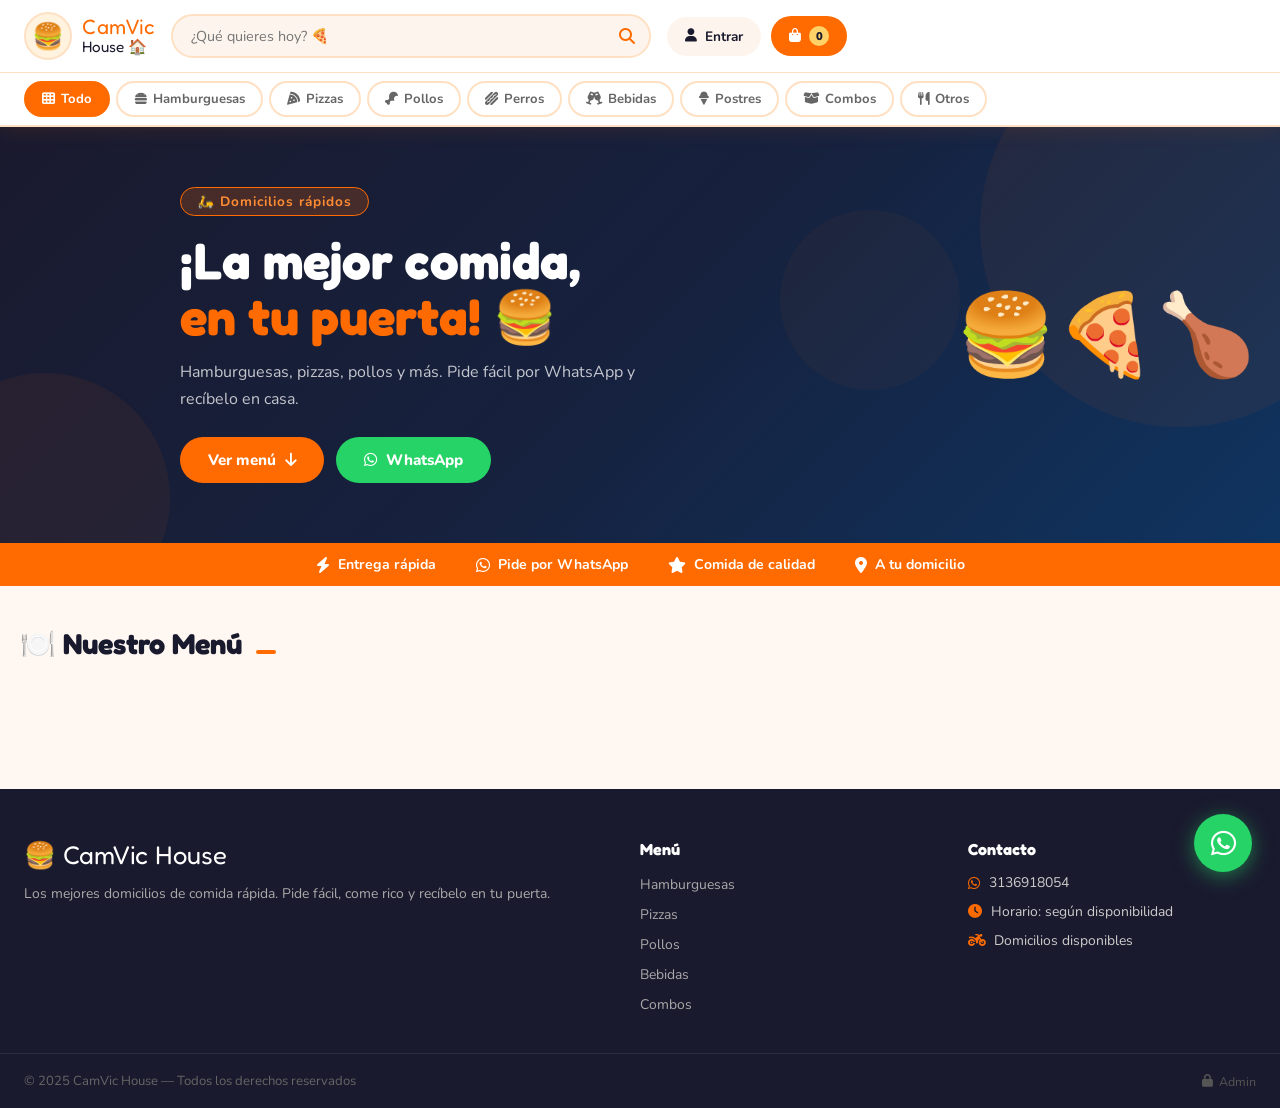
==== index.html @ 865041c0 "Version 1.0" ====
<!DOCTYPE html>
<html lang="es">
<head>
  <meta charset="UTF-8" />
  <meta name="viewport" content="width=device-width, initial-scale=1.0" />
  <title>CamVic House — Domicilios</title>
  <link rel="stylesheet" href="styles.css" />
  <link href="https://fonts.googleapis.com/css2?family=Fredoka+One&family=Nunito:wght@400;600;700;800;900&display=swap" rel="stylesheet" />
  <link rel="stylesheet" href="https://cdnjs.cloudflare.com/ajax/libs/font-awesome/6.5.0/css/all.min.css" />
</head>
<body>

<div id="toast-container"></div>

<!-- HEADER -->
<header id="main-header">
  <div class="header-top">
    <div class="logo-area" onclick="goHome()">
      <div id="logo-display">
        <div class="logo-default">🍔</div>
      </div>
      <div class="store-name">
        <span class="store-title">CamVic</span>
        <span class="store-subtitle">House 🏠</span>
      </div>
    </div>
    <div class="header-search">
      <input type="text" id="search-input" placeholder="¿Qué quieres hoy? 🍕" oninput="filterProducts()" />
      <i class="fas fa-search"></i>
    </div>
    <div class="header-actions">
      <button class="btn-user" onclick="openUserModal()">
        <i class="fas fa-user"></i>
        <span id="user-label">Entrar</span>
      </button>
      <button class="btn-cart" onclick="openCart()">
        <i class="fas fa-shopping-bag"></i>
        <span class="cart-badge" id="cart-count">0</span>
      </button>
    </div>
  </div>
  <nav class="category-nav">
    <button class="cat-btn active" data-cat="all" onclick="setCategory('all',this)"><i class="fas fa-th"></i> Todo</button>
    <button class="cat-btn" data-cat="hamburguesas" onclick="setCategory('hamburguesas',this)"><i class="fas fa-hamburger"></i> Hamburguesas</button>
    <button class="cat-btn" data-cat="pizzas" onclick="setCategory('pizzas',this)"><i class="fas fa-pizza-slice"></i> Pizzas</button>
    <button class="cat-btn" data-cat="pollos" onclick="setCategory('pollos',this)"><i class="fas fa-drumstick-bite"></i> Pollos</button>
    <button class="cat-btn" data-cat="perros" onclick="setCategory('perros',this)"><i class="fas fa-hotdog"></i> Perros</button>
    <button class="cat-btn" data-cat="bebidas" onclick="setCategory('bebidas',this)"><i class="fas fa-glass-cheers"></i> Bebidas</button>
    <button class="cat-btn" data-cat="postres" onclick="setCategory('postres',this)"><i class="fas fa-ice-cream"></i> Postres</button>
    <button class="cat-btn" data-cat="combos" onclick="setCategory('combos',this)"><i class="fas fa-box-open"></i> Combos</button>
    <button class="cat-btn" data-cat="otros" onclick="setCategory('otros',this)"><i class="fas fa-utensils"></i> Otros</button>
  </nav>
</header>

<!-- HERO -->
<section class="hero" id="hero-section">
  <div class="hero-shapes">
    <div class="shape s1"></div>
    <div class="shape s2"></div>
    <div class="shape s3"></div>
  </div>
  <div class="hero-content">
    <p class="hero-tag">🛵 Domicilios rápidos</p>
    <h1>¡La mejor comida,<br/><span>en tu puerta! 🍔</span></h1>
    <p class="hero-sub">Hamburguesas, pizzas, pollos y más. Pide fácil por WhatsApp y recíbelo en casa.</p>
    <div class="hero-btns">
      <button class="hero-btn" onclick="scrollToCatalog()">Ver menú <i class="fas fa-arrow-down"></i></button>
      <a class="hero-btn-wa" href="https://wa.me/573136918054?text=Hola!%20Quiero%20hacer%20un%20pedido." target="_blank">
        <i class="fab fa-whatsapp"></i> WhatsApp
      </a>
    </div>
  </div>
  <div class="hero-img-area">🍔🍕🍗</div>
</section>

<!-- BANNER INFO -->
<div class="info-banner">
  <div class="info-item"><i class="fas fa-bolt"></i><span>Entrega rápida</span></div>
  <div class="info-item"><i class="fab fa-whatsapp"></i><span>Pide por WhatsApp</span></div>
  <div class="info-item"><i class="fas fa-star"></i><span>Comida de calidad</span></div>
  <div class="info-item"><i class="fas fa-map-marker-alt"></i><span>A tu domicilio</span></div>
</div>

<!-- CATALOG -->
<main class="catalog-section" id="catalog">
  <div class="section-header">
    <h2 id="catalog-title">🍽️ Nuestro Menú</h2>
    <span id="product-count" class="prod-count"></span>
  </div>
  <div class="products-grid" id="products-grid"></div>
  <div class="empty-state" id="empty-state" style="display:none;">
    <i class="fas fa-search"></i>
    <p>No se encontraron productos</p>
  </div>
</main>

<!-- FOOTER -->
<footer>
  <div class="footer-inner">
    <div class="footer-brand">
      <div class="footer-logo">🍔 CamVic House</div>
      <p>Los mejores domicilios de comida rápida. Pide fácil, come rico y recíbelo en tu puerta.</p>
      <div class="social-links" id="social-links"></div>
    </div>
    <div class="footer-links">
      <h4>Menú</h4>
      <ul>
        <li><a href="#" onclick="setCategory('hamburguesas');return false;">Hamburguesas</a></li>
        <li><a href="#" onclick="setCategory('pizzas');return false;">Pizzas</a></li>
        <li><a href="#" onclick="setCategory('pollos');return false;">Pollos</a></li>
        <li><a href="#" onclick="setCategory('bebidas');return false;">Bebidas</a></li>
        <li><a href="#" onclick="setCategory('combos');return false;">Combos</a></li>
      </ul>
    </div>
    <div class="footer-contact">
      <h4>Contacto</h4>
      <p><i class="fab fa-whatsapp"></i> 3136918054</p>
      <p><i class="fas fa-clock"></i> Horario: según disponibilidad</p>
      <p><i class="fas fa-motorcycle"></i> Domicilios disponibles</p>
    </div>
  </div>
  <div class="footer-bottom">
    <p>© 2025 CamVic House — Todos los derechos reservados</p>
    <a href="admin.html" class="admin-link"><i class="fas fa-lock"></i> Admin</a>
  </div>
</footer>

<!-- PRODUCT DETAIL MODAL -->
<div class="modal-overlay" id="product-modal" onclick="closeProductModal(event)">
  <div class="modal-box product-detail-box">
    <button class="modal-close" onclick="closeProductModal()"><i class="fas fa-times"></i></button>
    <div class="product-detail-grid">
      <div class="product-detail-img">
        <img id="modal-img" src="" alt="" />
        <span class="modal-category-badge" id="modal-category"></span>
      </div>
      <div class="product-detail-info">
        <h2 id="modal-name"></h2>
        <p class="modal-price" id="modal-price"></p>
        <p class="modal-desc" id="modal-desc"></p>
        <div class="stock-info" id="modal-stock"></div>
        <div class="form-row" style="margin-top:8px;">
          <label style="font-size:.82rem;font-weight:700;color:var(--text-light);">¿Alguna nota? (sin cebolla, extra salsa, etc.)</label>
          <textarea id="modal-notes" rows="2" placeholder="Ej: sin cebolla, extra salsa picante..." style="padding:8px 12px;border:2px solid var(--border);border-radius:8px;font-family:var(--font);font-size:.85rem;width:100%;resize:none;outline:none;"></textarea>
        </div>
        <div class="qty-row">
          <label>Cantidad:</label>
          <div class="qty-control">
            <button onclick="changeQty(-1)">−</button>
            <span id="modal-qty">1</span>
            <button onclick="changeQty(1)">+</button>
          </div>
        </div>
        <button class="btn-add-cart" onclick="addToCartFromModal()"><i class="fas fa-plus-circle"></i> Agregar al pedido</button>
        <button class="btn-wa-direct" onclick="buyDirectWhatsApp()"><i class="fab fa-whatsapp"></i> Pedir solo este</button>
      </div>
    </div>
  </div>
</div>

<!-- CART MODAL -->
<div class="modal-overlay" id="cart-modal" onclick="closeCart(event)">
  <div class="modal-box cart-box">
    <div class="cart-header">
      <h2><i class="fas fa-shopping-bag"></i> Mi Pedido</h2>
      <button class="modal-close" onclick="closeCart()"><i class="fas fa-times"></i></button>
    </div>
    <div id="cart-items-list"></div>
    <div class="cart-footer" id="cart-footer">
      <div class="cart-total"><span>Subtotal:</span><strong id="cart-total-amount">$0</strong></div>
      <div class="domicilio-note">
        <i class="fas fa-motorcycle"></i>
        <span>El costo del domicilio será informado por WhatsApp según tu ubicación.</span>
      </div>
      <button class="btn-checkout" onclick="openCheckout()"><i class="fas fa-motorcycle"></i> Pedir a domicilio</button>
      <button class="btn-clear-cart" onclick="clearCart()"><i class="fas fa-trash"></i> Vaciar pedido</button>
    </div>
  </div>
</div>

<!-- CHECKOUT MODAL -->
<div class="modal-overlay" id="checkout-modal" onclick="closeCheckout(event)">
  <div class="modal-box checkout-box">
    <div class="cart-header">
      <h2><i class="fas fa-motorcycle"></i> Datos del domicilio</h2>
      <button class="modal-close" onclick="closeCheckout()"><i class="fas fa-times"></i></button>
    </div>
    <form id="checkout-form" onsubmit="submitOrder(event)">
      <div class="form-row">
        <label>Nombre completo *</label>
        <input type="text" id="f-name" placeholder="¿A nombre de quién?" required />
      </div>
      <div class="form-row">
        <label>Dirección de entrega *</label>
        <input type="text" id="f-address" placeholder="Calle, carrera, barrio..." required />
      </div>
      <div class="form-grid">
        <div class="form-row">
          <label>Barrio / Ciudad *</label>
          <input type="text" id="f-city" placeholder="Barrio o ciudad" required />
        </div>
        <div class="form-row">
          <label>Teléfono de contacto *</label>
          <input type="tel" id="f-phone" placeholder="Número de contacto" required />
        </div>
      </div>
      <div class="form-row">
        <label>Punto de referencia</label>
        <input type="text" id="f-reference" placeholder="Cerca de, frente a, al lado de..." />
      </div>
      <div class="form-row">
        <label>Correo electrónico (opcional)</label>
        <input type="email" id="f-email" placeholder="correo@email.com" />
      </div>
      <div class="form-row">
        <label>Instrucciones adicionales</label>
        <textarea id="f-notes" rows="3" placeholder="Indicaciones especiales para el domiciliario, forma de pago, etc."></textarea>
      </div>
      <div class="pago-section">
        <label class="pago-label"><i class="fas fa-money-bill-wave"></i> Forma de pago</label>
        <div class="pago-options">
          <label class="pago-opt"><input type="radio" name="pago" value="Efectivo" checked /> 💵 Efectivo</label>
          <label class="pago-opt"><input type="radio" name="pago" value="Nequi" /> 📱 Nequi</label>
          <label class="pago-opt"><input type="radio" name="pago" value="Daviplata" /> 💳 Daviplata</label>
          <label class="pago-opt"><input type="radio" name="pago" value="Transferencia" /> 🏦 Transferencia</label>
        </div>
      </div>
      <div class="checkout-summary" id="checkout-summary"></div>
      <button type="submit" class="btn-wa-order"><i class="fab fa-whatsapp"></i> Confirmar pedido por WhatsApp</button>
    </form>
  </div>
</div>

<!-- USER MODAL -->
<div class="modal-overlay" id="user-modal" onclick="closeUserModal(event)">
  <div class="modal-box user-box">
    <button class="modal-close" onclick="closeUserModal()"><i class="fas fa-times"></i></button>
    <div class="user-tabs">
      <button class="utab active" id="tab-login" onclick="switchUserTab('login')">Iniciar sesión</button>
      <button class="utab" id="tab-register" onclick="switchUserTab('register')">Registrarse</button>
    </div>
    <div id="login-form-section">
      <h3>¡Bienvenido! 👋</h3>
      <div class="form-row"><label>Usuario o Correo</label><input type="text" id="login-user" placeholder="usuario o correo" /></div>
      <div class="form-row"><label>Contraseña</label><input type="password" id="login-pass" placeholder="contraseña" /></div>
      <button class="btn-primary-full" onclick="doLogin()">Entrar</button>
    </div>
    <div id="register-form-section" style="display:none;">
      <h3>Crear cuenta 🍔</h3>
      <div class="form-row"><label>Nombre completo</label><input type="text" id="reg-name" placeholder="Tu nombre" /></div>
      <div class="form-row"><label>Usuario</label><input type="text" id="reg-user" placeholder="nombre de usuario" /></div>
      <div class="form-row"><label>Correo</label><input type="email" id="reg-email" placeholder="correo@email.com" /></div>
      <div class="form-row"><label>Contraseña</label><input type="password" id="reg-pass" placeholder="mínimo 6 caracteres" /></div>
      <button class="btn-primary-full" onclick="doRegister()">Crear cuenta</button>
    </div>
    <div id="logged-section" style="display:none;">
      <div class="logged-avatar"><i class="fas fa-user-circle"></i></div>
      <h3 id="logged-name">Hola!</h3>
      <p id="logged-email-display" style="color:var(--gray);font-size:.85rem;text-align:center;"></p>
      <button class="btn-primary-full" onclick="doLogout()">Cerrar sesión</button>
    </div>
  </div>
</div>

<!-- WhatsApp FAB -->
<a class="whatsapp-fab" href="https://wa.me/573136918054?text=Hola!%20Quiero%20hacer%20un%20pedido." target="_blank">
  <span class="wa-tooltip">🛵 ¡Haz tu pedido!</span>
  <i class="fab fa-whatsapp"></i>
</a>

<script type="module" src="script.js"></script>
</body>
</html>
---- styles.css ----
/* ============================================
   CAMVIC HOUSE — DOMICILIOS
   Tema: Moderno, vibrante, apetitoso
   ============================================ */
:root {
  --primary: #ff6b00;
  --primary-dark: #e05a00;
  --primary-light: #ff8c33;
  --secondary: #1a1a2e;
  --accent: #ffd166;
  --accent2: #fff3e0;
  --green: #06d6a0;
  --bg: #fff8f2;
  --white: #ffffff;
  --gray: #888;
  --gray-light: #fdf5ed;
  --text: #1a1a2e;
  --text-light: #666;
  --border: #ffe0c2;
  --success: #22c55e;
  --danger: #ef4444;
  --wa-green: #25d366;
  --shadow: 0 4px 20px rgba(255,107,0,.1);
  --shadow-lg: 0 10px 40px rgba(255,107,0,.18);
  --radius: 16px;
  --radius-sm: 10px;
  --font: 'Nunito', sans-serif;
  --font-display: 'Fredoka One', cursive;
}
*{margin:0;padding:0;box-sizing:border-box}
html{scroll-behavior:smooth}
body{font-family:var(--font);background:var(--bg);color:var(--text);min-height:100vh}
a{text-decoration:none;color:inherit}
img{max-width:100%;display:block}

/* TOAST */
#toast-container{position:fixed;top:20px;right:20px;z-index:9999;display:flex;flex-direction:column;gap:10px}
.toast{background:var(--secondary);color:#fff;padding:14px 20px;border-radius:var(--radius-sm);font-size:.9rem;font-weight:700;display:flex;align-items:center;gap:10px;min-width:260px;box-shadow:var(--shadow-lg);animation:toastIn .3s ease forwards;border-left:4px solid var(--primary)}
.toast.success{border-color:var(--success)}.toast.error{border-color:var(--danger)}.toast.info{border-color:var(--accent)}
@keyframes toastIn{from{transform:translateX(120%);opacity:0}to{transform:translateX(0);opacity:1}}
@keyframes toastOut{from{transform:translateX(0);opacity:1}to{transform:translateX(120%);opacity:0}}

/* HEADER */
#main-header{position:sticky;top:0;z-index:100;background:var(--white);box-shadow:0 2px 20px rgba(255,107,0,.12);border-bottom:2px solid var(--border)}
.header-top{display:flex;align-items:center;gap:16px;padding:12px 24px;max-width:1300px;margin:0 auto}
.logo-area{display:flex;align-items:center;gap:10px;cursor:pointer;flex-shrink:0}
#logo-display img{height:48px;width:48px;object-fit:contain;border-radius:50%}
.logo-default{width:48px;height:48px;background:var(--accent2);border-radius:50%;display:flex;align-items:center;justify-content:center;font-size:1.6rem;border:2px solid var(--border)}
.store-name{display:flex;flex-direction:column;line-height:1.1}
.store-title{font-family:var(--font-display);font-size:1.3rem;color:var(--primary);letter-spacing:.5px}
.store-subtitle{font-family:var(--font-display);font-size:.95rem;color:var(--secondary)}
.header-search{flex:1;position:relative;max-width:480px}
.header-search input{width:100%;padding:10px 44px 10px 18px;border:2px solid var(--border);border-radius:50px;font-family:var(--font);font-size:.9rem;outline:none;transition:border-color .2s;background:var(--gray-light)}
.header-search input:focus{border-color:var(--primary);background:var(--white)}
.header-search i{position:absolute;right:16px;top:50%;transform:translateY(-50%);color:var(--primary);pointer-events:none}
.header-actions{display:flex;align-items:center;gap:10px;flex-shrink:0}
.btn-user,.btn-cart{display:flex;align-items:center;gap:8px;padding:10px 18px;border:none;border-radius:50px;cursor:pointer;font-family:var(--font);font-weight:700;font-size:.85rem;transition:all .2s}
.btn-user{background:var(--gray-light);color:var(--text)}.btn-user:hover{background:var(--border)}
.btn-cart{background:var(--primary);color:var(--white);position:relative}.btn-cart:hover{background:var(--primary-dark);transform:scale(1.05)}
.cart-badge{background:var(--accent);color:var(--secondary);border-radius:50%;width:20px;height:20px;display:inline-flex;align-items:center;justify-content:center;font-size:.7rem;font-weight:900}

/* CATEGORY NAV */
.category-nav{display:flex;gap:6px;padding:8px 24px;overflow-x:auto;border-top:1px solid var(--border);scrollbar-width:none}
.category-nav::-webkit-scrollbar{display:none}
.cat-btn{display:flex;align-items:center;gap:6px;padding:7px 16px;border:2px solid var(--border);border-radius:50px;background:transparent;color:var(--text-light);cursor:pointer;font-family:var(--font);font-size:.82rem;font-weight:700;white-space:nowrap;transition:all .2s;flex-shrink:0}
.cat-btn:hover{border-color:var(--primary);color:var(--primary)}
.cat-btn.active{background:var(--primary);border-color:var(--primary);color:var(--white)}

/* HERO */
.hero{background:linear-gradient(135deg,#1a1a2e 0%,#16213e 50%,#0f3460 100%);color:var(--white);padding:60px 24px;position:relative;overflow:hidden;min-height:320px;display:flex;align-items:center;gap:40px;max-width:100%}
.hero-content{max-width:580px;margin:0 auto;position:relative;z-index:2;flex:1}
.hero-tag{display:inline-block;background:rgba(255,107,0,.2);border:1px solid var(--primary);color:var(--primary-light);padding:4px 16px;border-radius:50px;font-size:.85rem;font-weight:700;margin-bottom:16px;letter-spacing:1px}
.hero h1{font-family:var(--font-display);font-size:clamp(2rem,4vw,3.2rem);line-height:1.1;margin-bottom:14px}
.hero h1 span{color:var(--primary)}
.hero-sub{font-size:1rem;color:rgba(255,255,255,.75);margin-bottom:24px;max-width:480px;line-height:1.7}
.hero-btns{display:flex;gap:12px;flex-wrap:wrap}
.hero-btn{background:var(--primary);color:var(--white);border:none;padding:13px 28px;border-radius:50px;font-family:var(--font);font-size:.95rem;font-weight:800;cursor:pointer;transition:all .2s;display:inline-flex;align-items:center;gap:9px}
.hero-btn:hover{background:var(--primary-light);transform:translateY(-2px);box-shadow:0 8px 25px rgba(255,107,0,.4)}
.hero-btn-wa{background:var(--wa-green);color:var(--white);padding:13px 28px;border-radius:50px;font-family:var(--font);font-size:.95rem;font-weight:800;display:inline-flex;align-items:center;gap:9px;transition:all .2s}
.hero-btn-wa:hover{background:#1da851;transform:translateY(-2px)}
.hero-img-area{font-size:5rem;position:relative;z-index:2;animation:bounce 2s infinite;flex-shrink:0}
@keyframes bounce{0%,100%{transform:translateY(0)}50%{transform:translateY(-12px)}}
.hero-shapes{position:absolute;inset:0;z-index:1;pointer-events:none}
.shape{position:absolute;border-radius:50%;opacity:.06;background:var(--primary)}
.s1{width:400px;height:400px;right:-100px;top:-100px}
.s2{width:250px;height:250px;left:-80px;bottom:-80px}
.s3{width:180px;height:180px;right:25%;top:20%;opacity:.04}

/* INFO BANNER */
.info-banner{background:var(--primary);color:var(--white);padding:12px 24px;display:flex;justify-content:center;gap:40px;flex-wrap:wrap}
.info-item{display:flex;align-items:center;gap:8px;font-size:.88rem;font-weight:700}
.info-item i{font-size:1rem}

/* CATALOG */
.catalog-section{max-width:1300px;margin:0 auto;padding:40px 20px}
.section-header{display:flex;align-items:baseline;gap:14px;margin-bottom:28px}
.section-header h2{font-family:var(--font-display);font-size:1.8rem;color:var(--secondary)}
.prod-count{background:var(--primary);color:var(--white);font-size:.75rem;font-weight:800;padding:2px 10px;border-radius:50px}
.products-grid{display:grid;grid-template-columns:repeat(auto-fill,minmax(230px,1fr));gap:22px}

/* PRODUCT CARD */
.product-card{background:var(--white);border-radius:var(--radius);overflow:hidden;box-shadow:var(--shadow);transition:transform .25s,box-shadow .25s;cursor:pointer;position:relative;border:1px solid var(--border)}
.product-card:hover{transform:translateY(-6px);box-shadow:var(--shadow-lg)}
.product-card:hover .product-img img{transform:scale(1.06)}
.product-img{position:relative;aspect-ratio:1;overflow:hidden;background:var(--gray-light)}
.product-img img{width:100%;height:100%;object-fit:cover;transition:transform .4s}
.product-img .no-img{width:100%;height:100%;display:flex;align-items:center;justify-content:center;font-size:3.5rem;background:linear-gradient(135deg,#fff3e0,#ffe0b2)}
.badge-featured{position:absolute;top:10px;left:10px;background:var(--accent);color:var(--secondary);font-size:.7rem;font-weight:900;padding:3px 10px;border-radius:50px}
.badge-stock-low{position:absolute;top:10px;right:10px;background:var(--danger);color:#fff;font-size:.65rem;font-weight:800;padding:3px 8px;border-radius:50px}
.badge-no-stock{position:absolute;inset:0;background:rgba(0,0,0,.5);display:flex;align-items:center;justify-content:center;color:#fff;font-weight:800;font-size:1.1rem;letter-spacing:2px}
.badge-disponible{position:absolute;top:10px;right:10px;background:var(--success);color:#fff;font-size:.65rem;font-weight:800;padding:3px 8px;border-radius:50px}
.product-info{padding:14px}
.product-category-tag{font-size:.7rem;font-weight:700;color:var(--primary);text-transform:uppercase;letter-spacing:1px;margin-bottom:4px}
.product-name{font-family:var(--font-display);font-size:1rem;font-weight:400;color:var(--text);margin-bottom:6px;line-height:1.3;display:-webkit-box;-webkit-line-clamp:2;-webkit-box-orient:vertical;overflow:hidden}
.product-desc-short{font-size:.78rem;color:var(--text-light);margin-bottom:8px;display:-webkit-box;-webkit-line-clamp:2;-webkit-box-orient:vertical;overflow:hidden;line-height:1.5}
.product-price-row{display:flex;align-items:center;gap:8px;margin-bottom:12px}
.product-price{font-size:1.2rem;font-weight:900;color:var(--primary)}
.product-old-price{font-size:.82rem;color:var(--gray);text-decoration:line-through}
.btn-add{width:100%;padding:10px;background:var(--primary);color:var(--white);border:none;border-radius:var(--radius-sm);font-family:var(--font);font-size:.88rem;font-weight:800;cursor:pointer;transition:background .2s;display:flex;align-items:center;justify-content:center;gap:7px}
.btn-add:hover{background:var(--primary-dark)}
.btn-add:disabled{background:var(--gray);cursor:not-allowed}
.empty-state{text-align:center;padding:80px 20px;color:var(--gray)}
.empty-state i{font-size:3.5rem;margin-bottom:16px;display:block;color:var(--border)}
.empty-state p{font-size:1.1rem;font-weight:700}

/* MODALS */
.modal-overlay{position:fixed;inset:0;background:rgba(26,26,46,.6);z-index:200;display:flex;align-items:center;justify-content:center;padding:20px;backdrop-filter:blur(4px);opacity:0;pointer-events:none;transition:opacity .25s}
.modal-overlay.open{opacity:1;pointer-events:all}
.modal-box{background:var(--white);border-radius:20px;width:100%;max-height:92vh;overflow-y:auto;box-shadow:0 20px 60px rgba(255,107,0,.2);position:relative;animation:modalIn .3s ease}
@keyframes modalIn{from{transform:scale(.95) translateY(20px);opacity:0}to{transform:scale(1) translateY(0);opacity:1}}
.modal-close{position:absolute;top:16px;right:16px;background:var(--gray-light);border:none;border-radius:50%;width:36px;height:36px;cursor:pointer;display:flex;align-items:center;justify-content:center;font-size:1rem;transition:background .2s;z-index:10}
.modal-close:hover{background:var(--border)}

/* PRODUCT DETAIL */
.product-detail-box{max-width:820px}
.product-detail-grid{display:grid;grid-template-columns:1fr 1fr}
.product-detail-img{position:relative;aspect-ratio:1;background:var(--gray-light);border-radius:20px 0 0 20px;overflow:hidden}
.product-detail-img img{width:100%;height:100%;object-fit:cover}
.modal-category-badge{position:absolute;top:14px;left:14px;background:var(--primary);color:#fff;font-size:.72rem;font-weight:700;padding:4px 12px;border-radius:50px;text-transform:uppercase}
.product-detail-info{padding:28px;display:flex;flex-direction:column;gap:10px}
.product-detail-info h2{font-family:var(--font-display);font-size:1.5rem;color:var(--secondary)}
.modal-price{font-size:1.8rem;font-weight:900;color:var(--primary)}
.modal-desc{color:var(--text-light);font-size:.9rem;line-height:1.7}
.stock-info{font-size:.82rem;font-weight:700}
.qty-row{display:flex;align-items:center;gap:14px}
.qty-row label{font-weight:700;font-size:.9rem}
.qty-control{display:flex;align-items:center;border:2px solid var(--border);border-radius:var(--radius-sm);overflow:hidden}
.qty-control button{width:36px;height:36px;border:none;background:var(--gray-light);cursor:pointer;font-size:1.2rem;font-weight:700;transition:background .2s}
.qty-control button:hover{background:var(--border)}
.qty-control span{padding:0 18px;font-weight:800;font-size:1rem;min-width:50px;text-align:center}
.btn-add-cart,.btn-wa-direct{width:100%;padding:12px;border:none;border-radius:var(--radius-sm);font-family:var(--font);font-size:.95rem;font-weight:800;cursor:pointer;display:flex;align-items:center;justify-content:center;gap:9px;transition:all .2s}
.btn-add-cart{background:var(--secondary);color:var(--white)}.btn-add-cart:hover{background:#0f0f20}
.btn-wa-direct{background:var(--wa-green);color:var(--white)}.btn-wa-direct:hover{background:#1da851}

/* CART */
.cart-box{max-width:520px}
.cart-header{display:flex;align-items:center;justify-content:space-between;padding:22px 24px 16px;border-bottom:1px solid var(--border)}
.cart-header h2{font-family:var(--font-display);font-size:1.3rem;display:flex;align-items:center;gap:10px;color:var(--secondary)}
#cart-items-list{padding:16px 24px;max-height:45vh;overflow-y:auto;display:flex;flex-direction:column;gap:14px}
.cart-item{display:flex;gap:12px;align-items:center;padding:12px;border:1px solid var(--border);border-radius:var(--radius-sm);background:var(--gray-light)}
.cart-item-img{width:60px;height:60px;object-fit:cover;border-radius:8px;flex-shrink:0;background:var(--border)}
.cart-item-details{flex:1;min-width:0}
.cart-item-name{font-size:.88rem;font-weight:700;margin-bottom:2px;white-space:nowrap;overflow:hidden;text-overflow:ellipsis}
.cart-item-note{font-size:.72rem;color:var(--primary);font-style:italic;margin-bottom:2px}
.cart-item-price{font-size:.82rem;color:var(--primary);font-weight:800}
.cart-item-controls{display:flex;align-items:center;gap:8px}
.cart-qty-btn{width:26px;height:26px;border:1px solid var(--border);background:var(--white);border-radius:4px;cursor:pointer;font-weight:700;transition:background .15s}
.cart-qty-btn:hover{background:var(--border)}
.cart-item-qty{font-weight:700;font-size:.9rem;min-width:20px;text-align:center}
.cart-remove{background:none;border:none;color:var(--danger);cursor:pointer;font-size:1rem;padding:4px}
.cart-footer{padding:16px 24px;border-top:1px solid var(--border);display:flex;flex-direction:column;gap:10px}
.cart-total{display:flex;justify-content:space-between;font-size:1.1rem;font-weight:700}
.cart-total strong{color:var(--primary);font-size:1.3rem}
.domicilio-note{background:var(--accent2);border:1px solid var(--border);border-radius:var(--radius-sm);padding:10px 14px;font-size:.8rem;color:var(--text-light);display:flex;align-items:center;gap:9px;line-height:1.5}
.domicilio-note i{color:var(--primary);flex-shrink:0}
.btn-checkout{background:var(--primary);color:var(--white);border:none;padding:13px;border-radius:var(--radius-sm);font-family:var(--font);font-size:1rem;font-weight:800;cursor:pointer;display:flex;align-items:center;justify-content:center;gap:9px;transition:background .2s}
.btn-checkout:hover{background:var(--primary-dark)}
.btn-clear-cart{background:none;border:1px solid var(--danger);color:var(--danger);padding:9px;border-radius:var(--radius-sm);font-family:var(--font);font-size:.85rem;font-weight:700;cursor:pointer;display:flex;align-items:center;justify-content:center;gap:7px;transition:all .2s}
.btn-clear-cart:hover{background:var(--danger);color:#fff}
.cart-empty{text-align:center;padding:40px 20px;color:var(--gray)}
.cart-empty i{font-size:2.5rem;margin-bottom:12px;display:block;color:var(--border)}

/* CHECKOUT */
.checkout-box{max-width:580px}
.checkout-box form{padding:20px 24px}
.form-row{display:flex;flex-direction:column;gap:5px;margin-bottom:14px}
.form-row label{font-size:.82rem;font-weight:700;color:var(--text-light)}
.form-row input,.form-row select,.form-row textarea{padding:10px 14px;border:2px solid var(--border);border-radius:var(--radius-sm);font-family:var(--font);font-size:.9rem;outline:none;transition:border-color .2s;width:100%;background:var(--white);color:var(--text)}
.form-row input:focus,.form-row select:focus,.form-row textarea:focus{border-color:var(--primary)}
.form-grid{display:grid;grid-template-columns:1fr 1fr;gap:12px}
.pago-section{margin-bottom:14px}
.pago-label{font-size:.82rem;font-weight:700;color:var(--text-light);display:block;margin-bottom:8px}
.pago-options{display:flex;gap:10px;flex-wrap:wrap}
.pago-opt{display:flex;align-items:center;gap:6px;font-size:.85rem;font-weight:700;cursor:pointer;background:var(--gray-light);padding:8px 14px;border-radius:50px;border:2px solid var(--border);transition:all .2s}
.pago-opt:has(input:checked){background:var(--primary);color:var(--white);border-color:var(--primary)}
.pago-opt input{display:none}
.checkout-summary{background:var(--gray-light);border-radius:var(--radius-sm);padding:14px;margin-bottom:14px;font-size:.85rem;border:1px solid var(--border)}
.checkout-summary strong{display:block;margin-bottom:6px;font-size:.9rem;font-family:var(--font-display)}
.cs-item{display:flex;justify-content:space-between;margin-bottom:3px}
.cs-total{border-top:1px solid var(--border);padding-top:8px;margin-top:8px;font-weight:800;font-size:.95rem;display:flex;justify-content:space-between;color:var(--primary)}
.btn-wa-order{width:100%;padding:14px;background:var(--wa-green);color:var(--white);border:none;border-radius:var(--radius-sm);font-family:var(--font);font-size:1rem;font-weight:800;cursor:pointer;display:flex;align-items:center;justify-content:center;gap:10px;transition:background .2s}
.btn-wa-order:hover{background:#1da851}

/* USER */
.user-box{max-width:420px;padding:30px 30px 24px}
.user-tabs{display:flex;border:2px solid var(--border);border-radius:var(--radius-sm);overflow:hidden;margin-bottom:24px}
.utab{flex:1;padding:10px;border:none;background:transparent;cursor:pointer;font-family:var(--font);font-weight:700;font-size:.88rem;transition:all .2s;color:var(--gray)}
.utab.active{background:var(--primary);color:var(--white)}
.btn-primary-full{width:100%;padding:12px;background:var(--primary);color:var(--white);border:none;border-radius:var(--radius-sm);font-family:var(--font);font-size:.95rem;font-weight:800;cursor:pointer;display:flex;align-items:center;justify-content:center;gap:8px;transition:background .2s;margin-top:6px}
.btn-primary-full:hover{background:var(--primary-dark)}
.logged-avatar{text-align:center;font-size:3.5rem;color:var(--primary);margin-bottom:10px}

/* FOOTER */
footer{background:var(--secondary);color:#ccc;margin-top:60px}
.footer-inner{max-width:1300px;margin:0 auto;padding:50px 24px 30px;display:grid;grid-template-columns:2fr 1fr 1fr;gap:40px}
.footer-logo{font-family:var(--font-display);font-size:1.6rem;color:var(--white);margin-bottom:12px}
.footer-brand p{font-size:.87rem;line-height:1.7;margin-bottom:20px;color:#aaa}
.social-links{display:flex;gap:10px;flex-wrap:wrap}
.social-links a{width:38px;height:38px;background:rgba(255,255,255,.08);border-radius:8px;display:flex;align-items:center;justify-content:center;color:#ccc;font-size:1rem;transition:all .2s}
.social-links a:hover{background:var(--primary);color:var(--white);transform:translateY(-2px)}
.footer-links h4,.footer-contact h4{color:var(--white);font-family:var(--font-display);font-size:1rem;margin-bottom:14px}
.footer-links ul{list-style:none}
.footer-links li{margin-bottom:8px}
.footer-links a{font-size:.87rem;color:#aaa;transition:color .2s}
.footer-links a:hover{color:var(--primary)}
.footer-contact p{font-size:.87rem;margin-bottom:10px;display:flex;align-items:center;gap:9px}
.footer-contact i{color:var(--primary)}
.footer-bottom{border-top:1px solid rgba(255,255,255,.08);padding:18px 24px;display:flex;justify-content:space-between;align-items:center;max-width:1300px;margin:0 auto;font-size:.82rem;color:#666}
.admin-link{color:#555;font-size:.78rem;display:flex;align-items:center;gap:6px;transition:color .2s}
.admin-link:hover{color:var(--primary)}

/* WHATSAPP FAB */
.whatsapp-fab{position:fixed;bottom:28px;right:28px;width:58px;height:58px;background:var(--wa-green);color:var(--white);border-radius:50%;display:flex;align-items:center;justify-content:center;font-size:1.8rem;box-shadow:0 4px 20px rgba(37,211,102,.5);z-index:99;transition:transform .2s,box-shadow .2s;animation:pulseWa 2.5s infinite;overflow:visible}
.whatsapp-fab:hover{transform:scale(1.1);box-shadow:0 8px 30px rgba(37,211,102,.7)}
@keyframes pulseWa{0%,100%{box-shadow:0 4px 20px rgba(37,211,102,.5)}50%{box-shadow:0 4px 35px rgba(37,211,102,.8)}}
.wa-tooltip{position:absolute;right:68px;top:50%;transform:translateY(-50%) translateX(8px);background:#fff;color:var(--secondary);font-family:var(--font);font-size:.82rem;font-weight:700;padding:7px 16px;border-radius:50px;white-space:nowrap;box-shadow:0 4px 15px rgba(0,0,0,.15);opacity:0;pointer-events:none;transition:opacity .3s,transform .3s}
.wa-tooltip::after{content:'';position:absolute;right:-6px;top:50%;transform:translateY(-50%);border:6px solid transparent;border-left-color:#fff;border-right:none}
.whatsapp-fab:hover .wa-tooltip{opacity:1;transform:translateY(-50%) translateX(0)}

/* ADMIN */
.admin-body{background:#f4f5f7}
.admin-login-screen{min-height:100vh;display:flex;align-items:center;justify-content:center;background:linear-gradient(135deg,var(--secondary) 0%,#16213e 100%);padding:20px}
.admin-login-card{background:var(--white);border-radius:20px;padding:40px;width:100%;max-width:400px;box-shadow:var(--shadow-lg);text-align:center}
.admin-login-logo{font-size:3.5rem;margin-bottom:10px}
.admin-login-card h2{font-family:var(--font-display);font-size:1.6rem;margin-bottom:6px;color:var(--secondary)}
.admin-login-card>p{color:var(--gray);font-size:.88rem;margin-bottom:24px}
.back-store{display:block;margin-top:18px;color:var(--gray);font-size:.85rem;font-weight:700;transition:color .2s}
.back-store:hover{color:var(--primary)}
#admin-panel{display:grid;grid-template-columns:240px 1fr;min-height:100vh}
.admin-sidebar{background:var(--secondary);color:var(--white);padding:0;display:flex;flex-direction:column;position:fixed;height:100vh;width:240px;z-index:50}
.sidebar-logo{padding:24px 20px;border-bottom:1px solid rgba(255,255,255,.08);cursor:pointer;display:flex;align-items:center;gap:10px;font-family:var(--font-display);font-size:1.3rem;color:var(--primary)}
.sidebar-logo small{font-size:.7rem;color:#666;letter-spacing:2px;text-transform:uppercase}
.sidebar-nav{flex:1;padding:16px 12px;display:flex;flex-direction:column;gap:4px}
.snav-btn{display:flex;align-items:center;gap:12px;padding:11px 16px;background:transparent;border:none;color:#aaa;cursor:pointer;font-family:var(--font);font-size:.88rem;font-weight:700;border-radius:var(--radius-sm);transition:all .2s;text-align:left}
.snav-btn:hover{background:rgba(255,255,255,.06);color:var(--white)}
.snav-btn.active{background:var(--primary);color:var(--white)}
.snav-btn i{width:18px;text-align:center}
.sidebar-logout{margin:12px;padding:11px 16px;background:rgba(255,255,255,.04);border:1px solid rgba(255,255,255,.08);border-radius:var(--radius-sm);color:#888;cursor:pointer;font-family:var(--font);font-size:.85rem;font-weight:700;display:flex;align-items:center;gap:10px;transition:all .2s}
.sidebar-logout:hover{color:var(--danger);border-color:var(--danger)}
.admin-main{margin-left:240px;min-height:100vh}
.admin-topbar{background:var(--white);padding:18px 28px;display:flex;justify-content:space-between;align-items:center;border-bottom:1px solid var(--border);position:sticky;top:0;z-index:40;box-shadow:0 2px 10px rgba(255,107,0,.06)}
.admin-topbar h1{font-family:var(--font-display);font-size:1.5rem;color:var(--secondary)}
.admin-topbar span{font-size:.85rem;color:var(--gray);font-weight:700}
.admin-tab{padding:28px;display:none}
.admin-tab.active{display:block}
.stats-grid{display:grid;grid-template-columns:repeat(auto-fit,minmax(180px,1fr));gap:18px;margin-bottom:30px}
.stat-card{background:var(--white);border-radius:var(--radius);padding:20px;display:flex;align-items:center;gap:16px;box-shadow:var(--shadow);border:1px solid var(--border)}
.stat-card i{font-size:1.8rem;color:var(--primary);width:44px;height:44px;background:rgba(255,107,0,.1);border-radius:10px;display:flex;align-items:center;justify-content:center}
.stat-card div{display:flex;flex-direction:column}
.stat-card strong{font-size:1.6rem;font-weight:900;line-height:1;color:var(--secondary)}
.stat-card span{font-size:.78rem;color:var(--gray);font-weight:600}
.recent-section{background:var(--white);border-radius:var(--radius);padding:22px;box-shadow:var(--shadow);border:1px solid var(--border)}
.recent-section h3{margin-bottom:16px;font-family:var(--font-display);color:var(--secondary)}
.low-stock-item{display:flex;justify-content:space-between;align-items:center;padding:10px 0;border-bottom:1px solid var(--border);font-size:.88rem}
.low-stock-item:last-child{border:none}
.stock-badge{background:var(--danger);color:#fff;padding:2px 10px;border-radius:50px;font-size:.72rem;font-weight:700}
.tab-toolbar{display:flex;gap:14px;margin-bottom:22px;flex-wrap:wrap}
.btn-add-product{background:var(--primary);color:var(--white);border:none;padding:10px 20px;border-radius:var(--radius-sm);font-family:var(--font);font-weight:700;cursor:pointer;display:flex;align-items:center;gap:8px;font-size:.9rem;transition:background .2s}
.btn-add-product:hover{background:var(--primary-dark)}
.tab-toolbar input{flex:1;padding:10px 14px;border:2px solid var(--border);border-radius:var(--radius-sm);font-family:var(--font);outline:none;min-width:200px;font-size:.9rem}
.tab-toolbar input:focus{border-color:var(--primary)}
#admin-products-list{display:grid;grid-template-columns:repeat(auto-fill,minmax(280px,1fr));gap:16px}
.admin-product-card{background:var(--white);border-radius:var(--radius);padding:16px;box-shadow:var(--shadow);display:flex;gap:14px;align-items:center;border:1px solid var(--border)}
.admin-prod-img{width:64px;height:64px;object-fit:cover;border-radius:8px;flex-shrink:0;background:var(--gray-light)}
.admin-prod-info{flex:1;min-width:0}
.admin-prod-info h4{font-size:.88rem;font-weight:800;margin-bottom:3px;white-space:nowrap;overflow:hidden;text-overflow:ellipsis}
.admin-prod-info p{font-size:.78rem;color:var(--gray)}
.admin-prod-info .ap-price{color:var(--primary);font-weight:800;font-size:.9rem}
.admin-prod-actions{display:flex;gap:8px;margin-top:8px}
.btn-edit,.btn-delete{padding:5px 12px;border:none;border-radius:6px;font-family:var(--font);font-size:.78rem;font-weight:700;cursor:pointer;display:flex;align-items:center;gap:5px;transition:all .2s}
.btn-edit{background:var(--gray-light);color:var(--text)}.btn-edit:hover{background:var(--border)}
.btn-delete{background:rgba(239,68,68,.1);color:var(--danger)}.btn-delete:hover{background:var(--danger);color:#fff}
.product-form-box{max-width:620px}
.product-form-box form{padding:20px 24px}
.img-preview-box{margin-top:8px}
.img-preview-box img{max-height:140px;border-radius:8px;border:2px solid var(--border)}
#orders-list,#users-list{display:flex;flex-direction:column;gap:12px}
.order-card,.user-card{background:var(--white);border-radius:var(--radius);padding:18px 22px;box-shadow:var(--shadow);display:flex;justify-content:space-between;align-items:flex-start;gap:14px;flex-wrap:wrap;border:1px solid var(--border)}
.order-card h4,.user-card h4{font-family:var(--font-display);font-size:1rem;margin-bottom:4px;color:var(--secondary)}
.order-card p,.user-card p{font-size:.82rem;color:var(--gray)}
.order-total{font-weight:900;color:var(--primary);font-size:1.05rem;white-space:nowrap}
.settings-grid{display:grid;grid-template-columns:repeat(auto-fit,minmax(300px,1fr));gap:20px}
.settings-card{background:var(--white);border-radius:var(--radius);padding:24px;box-shadow:var(--shadow);border:1px solid var(--border)}
.settings-card h3{font-family:var(--font-display);font-size:1.05rem;margin-bottom:18px;display:flex;align-items:center;gap:9px;color:var(--secondary)}
.settings-card h3 i{color:var(--primary)}
.logo-preview{height:80px;background:var(--gray-light);border-radius:8px;display:flex;align-items:center;justify-content:center;margin-bottom:12px;overflow:hidden;border:1px solid var(--border)}
.logo-preview img{max-height:70px}
.btn-danger-sm{background:none;border:1px solid var(--danger);color:var(--danger);padding:7px 14px;border-radius:6px;font-family:var(--font);font-size:.82rem;font-weight:700;cursor:pointer;margin-top:8px;transition:all .2s}
.btn-danger-sm:hover{background:var(--danger);color:#fff}
.file-upload-label{display:inline-flex;align-items:center;gap:8px;padding:9px 18px;background:var(--gray-light);border-radius:var(--radius-sm);cursor:pointer;font-size:.85rem;font-weight:700;transition:background .2s;width:fit-content}
.file-upload-label:hover{background:var(--border)}

/* LOADER */
#page-loader{position:fixed;inset:0;background:rgba(255,248,242,.97);z-index:9999;display:flex;flex-direction:column;align-items:center;justify-content:center;gap:16px;font-family:var(--font-display)}
.loader-spinner{width:50px;height:50px;border:5px solid var(--border);border-top-color:var(--primary);border-radius:50%;animation:spin .8s linear infinite}
@keyframes spin{to{transform:rotate(360deg)}}

/* RESPONSIVE */
@media(max-width:900px){
  .product-detail-grid{grid-template-columns:1fr}
  .product-detail-img{border-radius:20px 20px 0 0;aspect-ratio:4/3}
  .footer-inner{grid-template-columns:1fr 1fr}
  .footer-brand{grid-column:1/-1}
  #admin-panel{grid-template-columns:1fr}
  .admin-sidebar{display:none}
  .admin-main{margin-left:0}
  .hero{flex-direction:column;gap:10px;padding:40px 20px}
  .hero-img-area{font-size:3rem}
}
@media(max-width:640px){
  .header-top{padding:12px 14px;gap:10px}
  .store-name{display:none}
  .header-search{max-width:100%}
  .btn-user span{display:none}
  .btn-user{padding:10px 13px}
  .hero{padding:36px 16px}
  .catalog-section{padding:24px 14px}
  .products-grid{grid-template-columns:repeat(auto-fill,minmax(160px,1fr));gap:14px}
  .form-grid{grid-template-columns:1fr}
  .footer-inner{grid-template-columns:1fr;gap:24px}
  .footer-bottom{flex-direction:column;gap:8px;text-align:center}
  .whatsapp-fab{bottom:18px;right:18px;width:50px;height:50px;font-size:1.5rem}
  .settings-grid{grid-template-columns:1fr}
  .stats-grid{grid-template-columns:1fr 1fr}
  #admin-products-list{grid-template-columns:1fr}
  .info-banner{gap:16px;padding:10px 16px}
  .pago-options{gap:6px}
  .pago-opt{font-size:.78rem;padding:6px 10px}
}
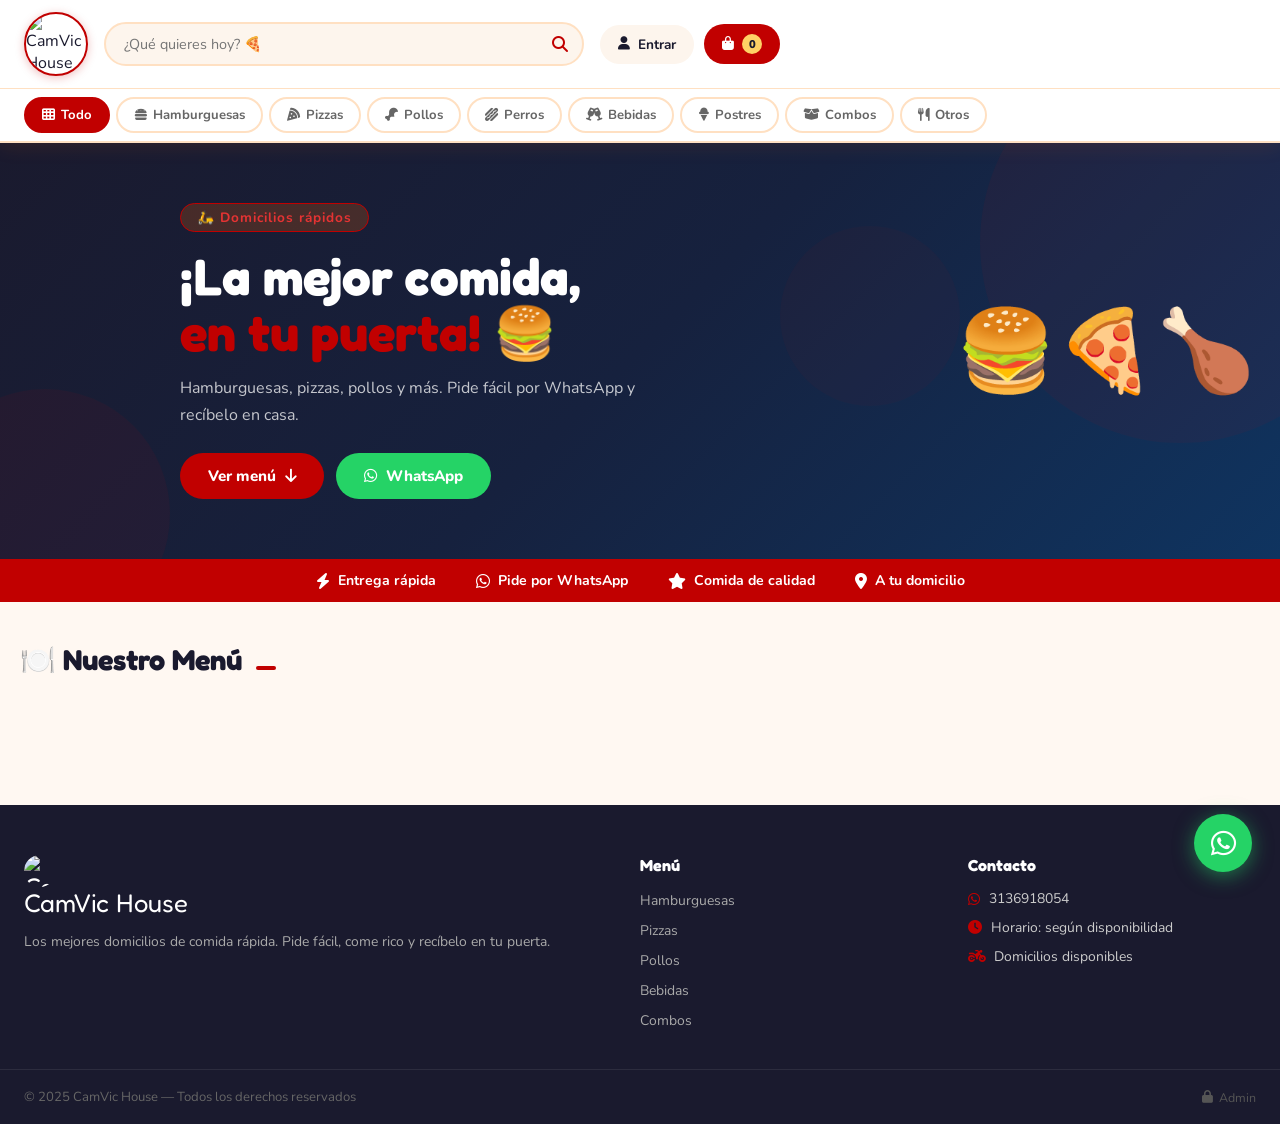
==== commit 70171c45: "Version 1.2" ====
--- a/index.html
+++ b/index.html
@@ -17,11 +17,7 @@
   <div class="header-top">
     <div class="logo-area" onclick="goHome()">
       <div id="logo-display">
-        <div class="logo-default">🍔</div>
-      </div>
-      <div class="store-name">
-        <span class="store-title">CamVic</span>
-        <span class="store-subtitle">House 🏠</span>
+        <img src="https://i.ibb.co/Jw0YWTSx/Whats-App-Image-2026-04-09-at-10-45-05-PM.jpg" alt="CamVic House Logo" class="logo-img" />
       </div>
     </div>
     <div class="header-search">
@@ -98,7 +94,7 @@
 <footer>
   <div class="footer-inner">
     <div class="footer-brand">
-      <div class="footer-logo">🍔 CamVic House</div>
+      <div class="footer-logo"><img src="https://i.ibb.co/Jw0YWTSx/Whats-App-Image-2026-04-09-at-10-45-05-PM.jpg" alt="CamVic House" style="height:32px;width:32px;border-radius:50%;object-fit:cover;vertical-align:middle;margin-right:8px;"> CamVic House</div>
       <p>Los mejores domicilios de comida rápida. Pide fácil, come rico y recíbelo en tu puerta.</p>
       <div class="social-links" id="social-links"></div>
     </div>
--- a/styles.css
+++ b/styles.css
@@ -3,9 +3,9 @@
    Tema: Moderno, vibrante, apetitoso
    ============================================ */
 :root {
-  --primary: #ff6b00;
-  --primary-dark: #e05a00;
-  --primary-light: #ff8c33;
+  --primary: #c10000;
+  --primary-dark: #960000;
+  --primary-light: #e53333;
   --secondary: #1a1a2e;
   --accent: #ffd166;
   --accent2: #fff3e0;
@@ -44,8 +44,9 @@
 #main-header{position:sticky;top:0;z-index:100;background:var(--white);box-shadow:0 2px 20px rgba(255,107,0,.12);border-bottom:2px solid var(--border)}
 .header-top{display:flex;align-items:center;gap:16px;padding:12px 24px;max-width:1300px;margin:0 auto}
 .logo-area{display:flex;align-items:center;gap:10px;cursor:pointer;flex-shrink:0}
-#logo-display img{height:48px;width:48px;object-fit:contain;border-radius:50%}
-.logo-default{width:48px;height:48px;background:var(--accent2);border-radius:50%;display:flex;align-items:center;justify-content:center;font-size:1.6rem;border:2px solid var(--border)}
+#logo-display img{height:64px;width:64px;object-fit:cover;border-radius:50%;border:2px solid var(--primary);box-shadow:0 2px 10px rgba(193,0,0,.25)}
+.logo-img{height:64px;width:64px;object-fit:cover;border-radius:50%;border:2px solid var(--primary);box-shadow:0 2px 10px rgba(193,0,0,.25)}
+.logo-default{display:none}
 .store-name{display:flex;flex-direction:column;line-height:1.1}
 .store-title{font-family:var(--font-display);font-size:1.3rem;color:var(--primary);letter-spacing:.5px}
 .store-subtitle{font-family:var(--font-display);font-size:.95rem;color:var(--secondary)}
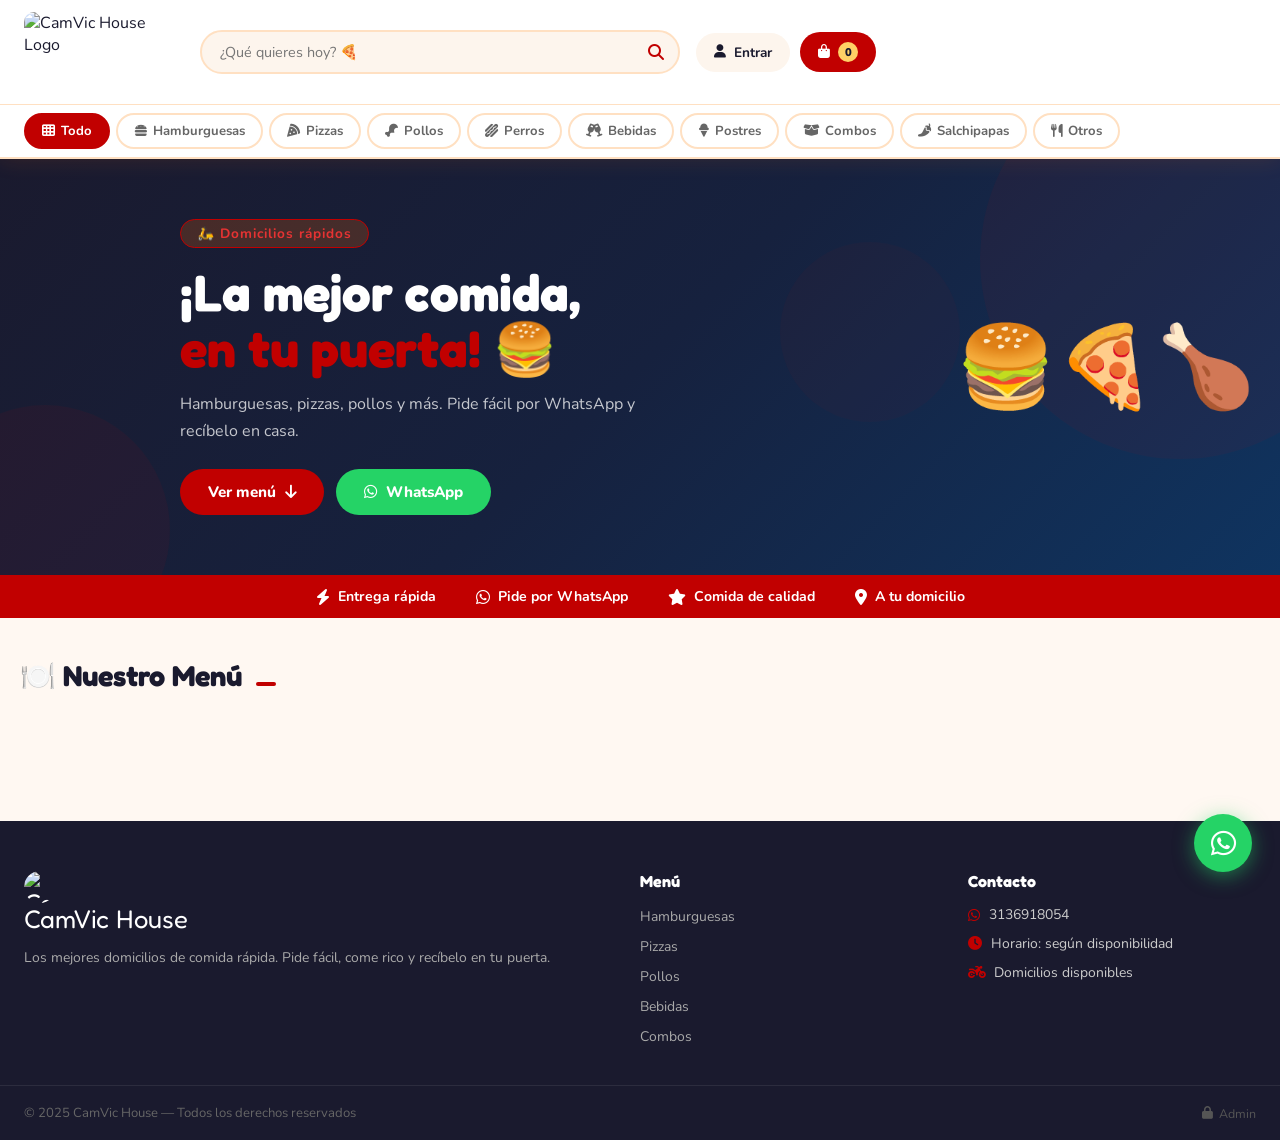
==== commit 6032b281: "Version 1.3" ====
--- a/index.html
+++ b/index.html
@@ -44,6 +44,7 @@
     <button class="cat-btn" data-cat="bebidas" onclick="setCategory('bebidas',this)"><i class="fas fa-glass-cheers"></i> Bebidas</button>
     <button class="cat-btn" data-cat="postres" onclick="setCategory('postres',this)"><i class="fas fa-ice-cream"></i> Postres</button>
     <button class="cat-btn" data-cat="combos" onclick="setCategory('combos',this)"><i class="fas fa-box-open"></i> Combos</button>
+    <button class="cat-btn" data-cat="salchipapas" onclick="setCategory('salchipapas',this)"><i class="fas fa-pepper-hot"></i> Salchipapas</button>
     <button class="cat-btn" data-cat="otros" onclick="setCategory('otros',this)"><i class="fas fa-utensils"></i> Otros</button>
   </nav>
 </header>
--- a/styles.css
+++ b/styles.css
@@ -44,8 +44,8 @@
 #main-header{position:sticky;top:0;z-index:100;background:var(--white);box-shadow:0 2px 20px rgba(255,107,0,.12);border-bottom:2px solid var(--border)}
 .header-top{display:flex;align-items:center;gap:16px;padding:12px 24px;max-width:1300px;margin:0 auto}
 .logo-area{display:flex;align-items:center;gap:10px;cursor:pointer;flex-shrink:0}
-#logo-display img{height:64px;width:64px;object-fit:cover;border-radius:50%;border:2px solid var(--primary);box-shadow:0 2px 10px rgba(193,0,0,.25)}
-.logo-img{height:64px;width:64px;object-fit:cover;border-radius:50%;border:2px solid var(--primary);box-shadow:0 2px 10px rgba(193,0,0,.25)}
+#logo-display img{height:80px;width:auto;max-width:160px;object-fit:contain;border-radius:10px;display:block}
+.logo-img{height:80px;width:auto;max-width:160px;object-fit:contain;border-radius:10px;display:block}
 .logo-default{display:none}
 .store-name{display:flex;flex-direction:column;line-height:1.1}
 .store-title{font-family:var(--font-display);font-size:1.3rem;color:var(--primary);letter-spacing:.5px}
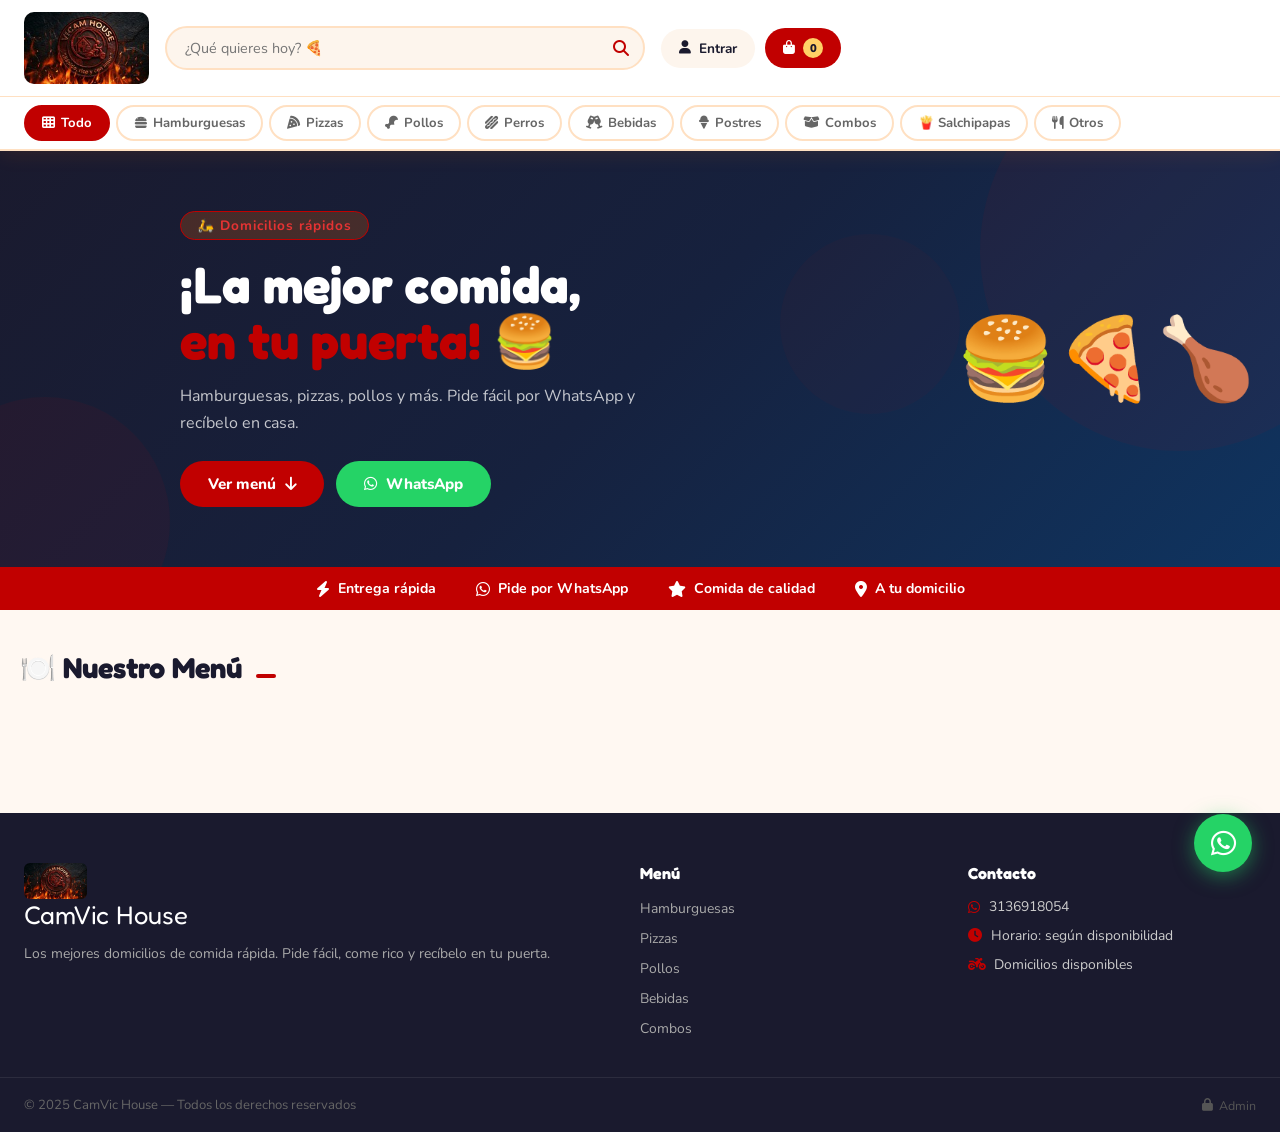
==== commit 65968a3f: "Version 1.5" ====
--- a/index.html
+++ b/index.html
@@ -17,7 +17,7 @@
   <div class="header-top">
     <div class="logo-area" onclick="goHome()">
       <div id="logo-display">
-        <img src="https://i.ibb.co/Jw0YWTSx/Whats-App-Image-2026-04-09-at-10-45-05-PM.jpg" alt="CamVic House Logo" class="logo-img" />
+        <img src="[data-uri]" alt="CamVic House Logo" class="logo-img" />
       </div>
     </div>
     <div class="header-search">
@@ -44,7 +44,7 @@
     <button class="cat-btn" data-cat="bebidas" onclick="setCategory('bebidas',this)"><i class="fas fa-glass-cheers"></i> Bebidas</button>
     <button class="cat-btn" data-cat="postres" onclick="setCategory('postres',this)"><i class="fas fa-ice-cream"></i> Postres</button>
     <button class="cat-btn" data-cat="combos" onclick="setCategory('combos',this)"><i class="fas fa-box-open"></i> Combos</button>
-    <button class="cat-btn" data-cat="salchipapas" onclick="setCategory('salchipapas',this)"><i class="fas fa-pepper-hot"></i> Salchipapas</button>
+    <button class="cat-btn" data-cat="salchipapas" onclick="setCategory('salchipapas',this)">🍟 Salchipapas</button>
     <button class="cat-btn" data-cat="otros" onclick="setCategory('otros',this)"><i class="fas fa-utensils"></i> Otros</button>
   </nav>
 </header>
@@ -95,7 +95,7 @@
 <footer>
   <div class="footer-inner">
     <div class="footer-brand">
-      <div class="footer-logo"><img src="https://i.ibb.co/Jw0YWTSx/Whats-App-Image-2026-04-09-at-10-45-05-PM.jpg" alt="CamVic House" style="height:32px;width:32px;border-radius:50%;object-fit:cover;vertical-align:middle;margin-right:8px;"> CamVic House</div>
+      <div class="footer-logo"><img src="[data-uri]" alt="CamVic House" style="height:36px;width:auto;border-radius:6px;object-fit:contain;vertical-align:middle;margin-right:8px;"> CamVic House</div>
       <p>Los mejores domicilios de comida rápida. Pide fácil, come rico y recíbelo en tu puerta.</p>
       <div class="social-links" id="social-links"></div>
     </div>
--- a/styles.css
+++ b/styles.css
@@ -44,9 +44,12 @@
 #main-header{position:sticky;top:0;z-index:100;background:var(--white);box-shadow:0 2px 20px rgba(255,107,0,.12);border-bottom:2px solid var(--border)}
 .header-top{display:flex;align-items:center;gap:16px;padding:12px 24px;max-width:1300px;margin:0 auto}
 .logo-area{display:flex;align-items:center;gap:10px;cursor:pointer;flex-shrink:0}
-#logo-display img{height:80px;width:auto;max-width:160px;object-fit:contain;border-radius:10px;display:block}
-.logo-img{height:80px;width:auto;max-width:160px;object-fit:contain;border-radius:10px;display:block}
+#logo-display img{height:72px;width:auto;max-width:150px;object-fit:contain;border-radius:10px;display:block}
+.logo-img{height:72px;width:auto;max-width:150px;object-fit:contain;border-radius:10px;display:block}
 .logo-default{display:none}
+.logo-text-fallback{flex-direction:column;align-items:flex-start;line-height:1.1}
+.logo-fallback-title{font-family:var(--font-display);font-size:1.6rem;color:var(--primary);letter-spacing:.5px;font-weight:900}
+.logo-fallback-sub{font-family:var(--font-display);font-size:1rem;color:var(--secondary)}
 .store-name{display:flex;flex-direction:column;line-height:1.1}
 .store-title{font-family:var(--font-display);font-size:1.3rem;color:var(--primary);letter-spacing:.5px}
 .store-subtitle{font-family:var(--font-display);font-size:.95rem;color:var(--secondary)}
@@ -329,7 +332,9 @@
   .hero-img-area{font-size:3rem}
 }
 @media(max-width:640px){
-  .header-top{padding:12px 14px;gap:10px}
+  .header-top{padding:10px 12px;gap:8px}
+  .logo-img{height:52px;max-width:110px}
+  #logo-display img{height:52px;max-width:110px}
   .store-name{display:none}
   .header-search{max-width:100%}
   .btn-user span{display:none}
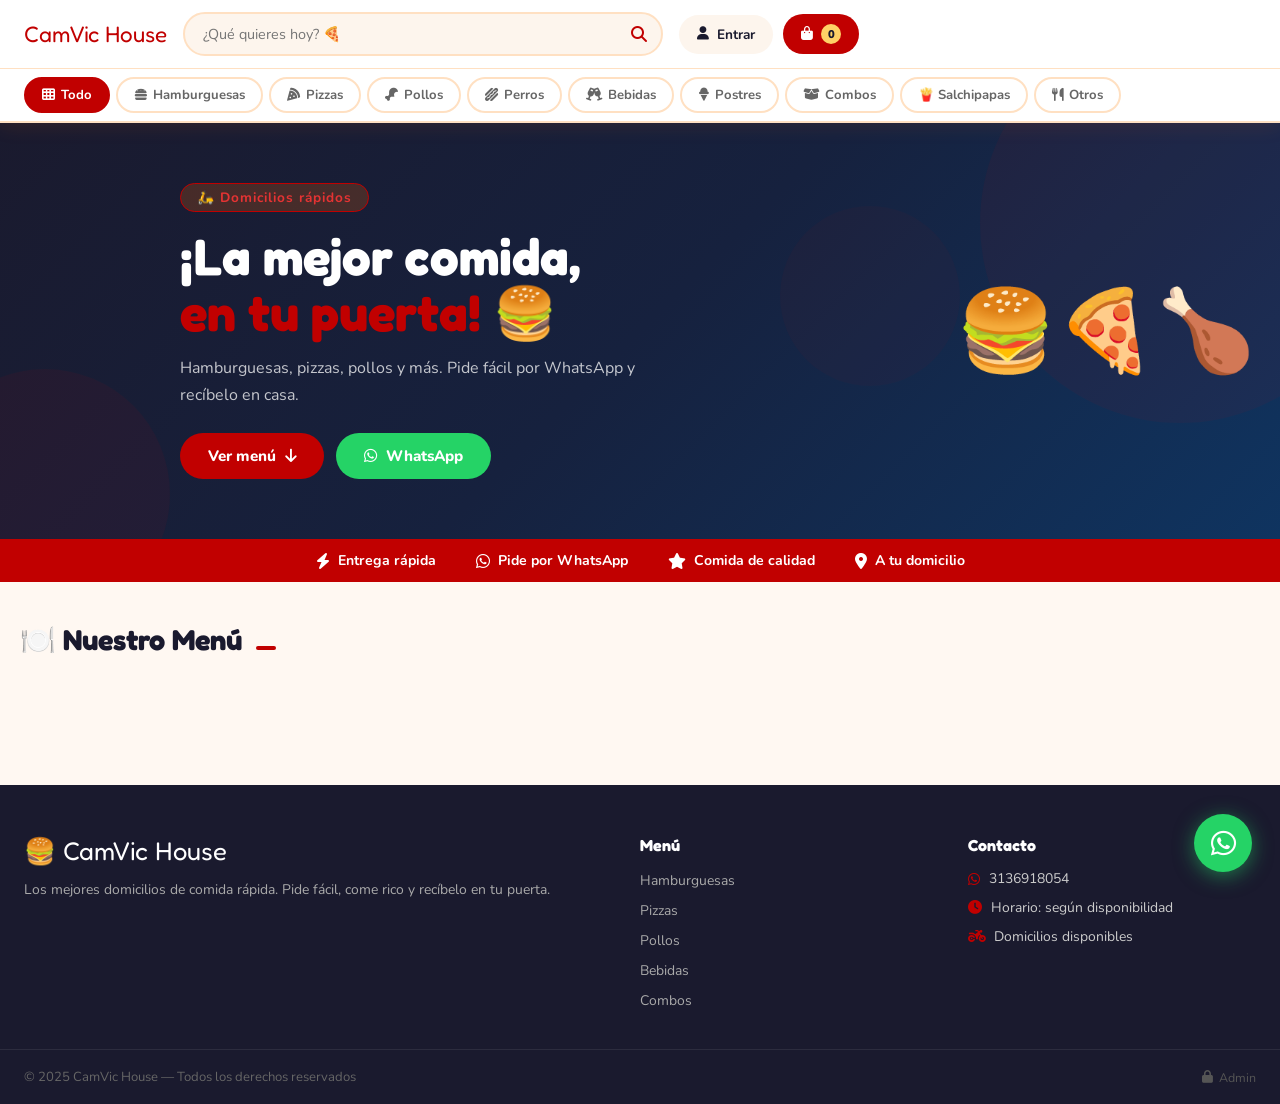
==== commit e98013f6: "Versión 1.6" ====
--- a/index.html
+++ b/index.html
@@ -17,7 +17,7 @@
   <div class="header-top">
     <div class="logo-area" onclick="goHome()">
       <div id="logo-display">
-        <img src="[data-uri]" alt="CamVic House Logo" class="logo-img" />
+        <span style="font-family:'Fredoka One',sans-serif;font-size:1.4rem;color:#c10000;">CamVic House</span>
       </div>
     </div>
     <div class="header-search">
@@ -95,7 +95,7 @@
 <footer>
   <div class="footer-inner">
     <div class="footer-brand">
-      <div class="footer-logo"><img src="[data-uri]" alt="CamVic House" style="height:36px;width:auto;border-radius:6px;object-fit:contain;vertical-align:middle;margin-right:8px;"> CamVic House</div>
+      <div class="footer-logo" id="footer-logo-area">🍔 CamVic House</div>
       <p>Los mejores domicilios de comida rápida. Pide fácil, come rico y recíbelo en tu puerta.</p>
       <div class="social-links" id="social-links"></div>
     </div>
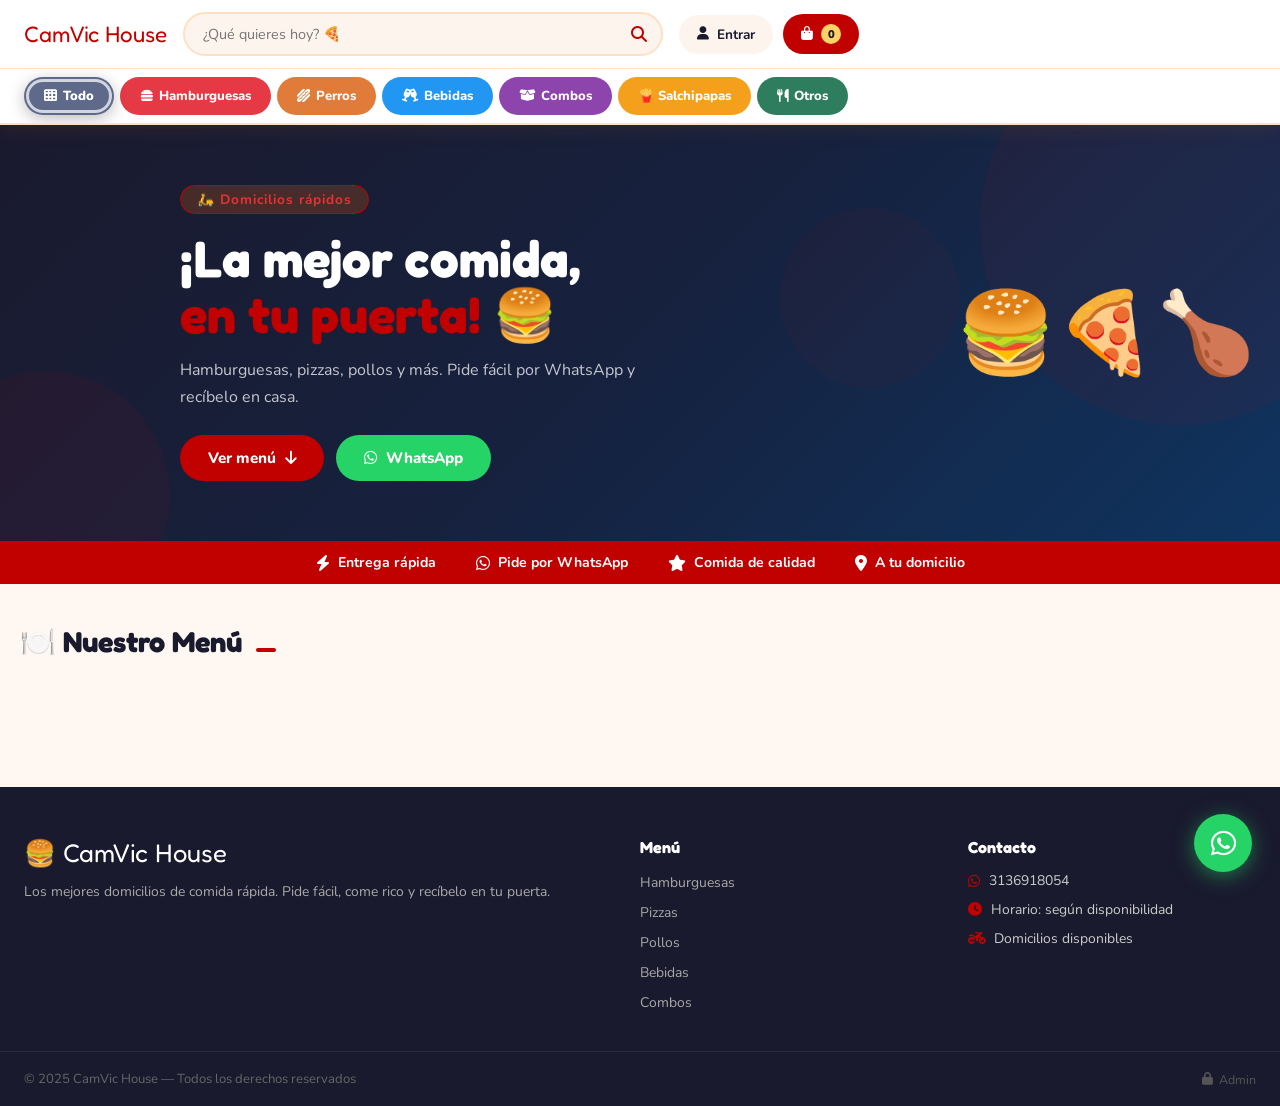
==== commit 98411fa4: "versión 1.6" ====
--- a/index.html
+++ b/index.html
@@ -36,16 +36,13 @@
     </div>
   </div>
   <nav class="category-nav">
-    <button class="cat-btn active" data-cat="all" onclick="setCategory('all',this)"><i class="fas fa-th"></i> Todo</button>
-    <button class="cat-btn" data-cat="hamburguesas" onclick="setCategory('hamburguesas',this)"><i class="fas fa-hamburger"></i> Hamburguesas</button>
-    <button class="cat-btn" data-cat="pizzas" onclick="setCategory('pizzas',this)"><i class="fas fa-pizza-slice"></i> Pizzas</button>
-    <button class="cat-btn" data-cat="pollos" onclick="setCategory('pollos',this)"><i class="fas fa-drumstick-bite"></i> Pollos</button>
-    <button class="cat-btn" data-cat="perros" onclick="setCategory('perros',this)"><i class="fas fa-hotdog"></i> Perros</button>
-    <button class="cat-btn" data-cat="bebidas" onclick="setCategory('bebidas',this)"><i class="fas fa-glass-cheers"></i> Bebidas</button>
-    <button class="cat-btn" data-cat="postres" onclick="setCategory('postres',this)"><i class="fas fa-ice-cream"></i> Postres</button>
-    <button class="cat-btn" data-cat="combos" onclick="setCategory('combos',this)"><i class="fas fa-box-open"></i> Combos</button>
-    <button class="cat-btn" data-cat="salchipapas" onclick="setCategory('salchipapas',this)">🍟 Salchipapas</button>
-    <button class="cat-btn" data-cat="otros" onclick="setCategory('otros',this)"><i class="fas fa-utensils"></i> Otros</button>
+    <button class="cat-btn cat-all active" data-cat="all" onclick="setCategory('all',this)"><i class="fas fa-th"></i> Todo</button>
+    <button class="cat-btn cat-hambur" data-cat="hamburguesas" onclick="setCategory('hamburguesas',this)"><i class="fas fa-hamburger"></i> Hamburguesas</button>
+    <button class="cat-btn cat-perros" data-cat="perros" onclick="setCategory('perros',this)"><i class="fas fa-hotdog"></i> Perros</button>
+    <button class="cat-btn cat-bebidas" data-cat="bebidas" onclick="setCategory('bebidas',this)"><i class="fas fa-glass-cheers"></i> Bebidas</button>
+    <button class="cat-btn cat-combos" data-cat="combos" onclick="setCategory('combos',this)"><i class="fas fa-box-open"></i> Combos</button>
+    <button class="cat-btn cat-salchi" data-cat="salchipapas" onclick="setCategory('salchipapas',this)">🍟 Salchipapas</button>
+    <button class="cat-btn cat-otros" data-cat="otros" onclick="setCategory('otros',this)"><i class="fas fa-utensils"></i> Otros</button>
   </nav>
 </header>
 
--- a/styles.css
+++ b/styles.css
@@ -66,9 +66,20 @@
 /* CATEGORY NAV */
 .category-nav{display:flex;gap:6px;padding:8px 24px;overflow-x:auto;border-top:1px solid var(--border);scrollbar-width:none}
 .category-nav::-webkit-scrollbar{display:none}
-.cat-btn{display:flex;align-items:center;gap:6px;padding:7px 16px;border:2px solid var(--border);border-radius:50px;background:transparent;color:var(--text-light);cursor:pointer;font-family:var(--font);font-size:.82rem;font-weight:700;white-space:nowrap;transition:all .2s;flex-shrink:0}
-.cat-btn:hover{border-color:var(--primary);color:var(--primary)}
-.cat-btn.active{background:var(--primary);border-color:var(--primary);color:var(--white)}
+.cat-btn{display:flex;align-items:center;gap:6px;padding:8px 18px;border:2px solid transparent;border-radius:50px;cursor:pointer;font-family:var(--font);font-size:.82rem;font-weight:800;white-space:nowrap;transition:all .2s;flex-shrink:0;color:#fff}
+.cat-btn:hover{transform:scale(1.05);box-shadow:0 4px 14px rgba(0,0,0,.18)}
+
+/* Colores por categoría */
+.cat-all        {background:#555e7b}
+.cat-hambur     {background:#e63946}
+.cat-perros     {background:#e07b39}
+.cat-bebidas    {background:#2196f3}
+.cat-combos     {background:#8e44ad}
+.cat-salchi     {background:#f4a01c}
+.cat-otros      {background:#2e7d5e}
+
+/* Estado activo — borde blanco brillante */
+.cat-btn.active{box-shadow:0 0 0 3px rgba(255,255,255,.6) inset, 0 4px 16px rgba(0,0,0,.25);filter:brightness(1.12)}
 
 /* HERO */
 .hero{background:linear-gradient(135deg,#1a1a2e 0%,#16213e 50%,#0f3460 100%);color:var(--white);padding:60px 24px;position:relative;overflow:hidden;min-height:320px;display:flex;align-items:center;gap:40px;max-width:100%}
@@ -319,7 +330,7 @@
 .loader-spinner{width:50px;height:50px;border:5px solid var(--border);border-top-color:var(--primary);border-radius:50%;animation:spin .8s linear infinite}
 @keyframes spin{to{transform:rotate(360deg)}}
 
-/* RESPONSIVE */
+/* RESPONSIVE — TABLET (max 900px) */
 @media(max-width:900px){
   .product-detail-grid{grid-template-columns:1fr}
   .product-detail-img{border-radius:20px 20px 0 0;aspect-ratio:4/3}
@@ -330,26 +341,46 @@
   .admin-main{margin-left:0}
   .hero{flex-direction:column;gap:10px;padding:40px 20px}
   .hero-img-area{font-size:3rem}
+  .products-grid{grid-template-columns:repeat(auto-fill,minmax(200px,1fr))}
+  .cat-btn{padding:7px 14px;font-size:.78rem}
 }
+
+/* RESPONSIVE — MÓVIL (max 640px) */
 @media(max-width:640px){
   .header-top{padding:10px 12px;gap:8px}
+  #logo-display img{height:52px;max-width:110px}
   .logo-img{height:52px;max-width:110px}
-  #logo-display img{height:52px;max-width:110px}
   .store-name{display:none}
-  .header-search{max-width:100%}
+  .header-search{flex:1;max-width:100%}
+  .header-search input{font-size:.82rem;padding:8px 36px 8px 14px}
   .btn-user span{display:none}
-  .btn-user{padding:10px 13px}
-  .hero{padding:36px 16px}
-  .catalog-section{padding:24px 14px}
-  .products-grid{grid-template-columns:repeat(auto-fill,minmax(160px,1fr));gap:14px}
+  .btn-user{padding:9px 12px}
+  .btn-cart{padding:9px 14px}
+  .category-nav{padding:8px 12px;gap:5px}
+  .cat-btn{padding:6px 12px;font-size:.75rem;gap:4px}
+  .hero{padding:28px 14px;min-height:auto}
+  .hero h1{font-size:1.8rem}
+  .hero-sub{font-size:.88rem}
+  .catalog-section{padding:20px 12px}
+  .section-header h2{font-size:1.4rem}
+  .products-grid{grid-template-columns:repeat(2,1fr);gap:10px}
+  .product-card{border-radius:12px}
+  .product-img-wrap{aspect-ratio:1/1}
+  .product-info{padding:10px}
+  .product-name{font-size:.9rem}
+  .product-price{font-size:1rem}
   .form-grid{grid-template-columns:1fr}
-  .footer-inner{grid-template-columns:1fr;gap:24px}
+  .footer-inner{grid-template-columns:1fr;gap:20px}
   .footer-bottom{flex-direction:column;gap:8px;text-align:center}
-  .whatsapp-fab{bottom:18px;right:18px;width:50px;height:50px;font-size:1.5rem}
+  .whatsapp-fab{bottom:16px;right:16px;width:52px;height:52px;font-size:1.5rem}
   .settings-grid{grid-template-columns:1fr}
   .stats-grid{grid-template-columns:1fr 1fr}
   #admin-products-list{grid-template-columns:1fr}
-  .info-banner{gap:16px;padding:10px 16px}
+  .info-banner{gap:12px;padding:10px 14px;font-size:.82rem}
   .pago-options{gap:6px}
+  .modal-box{margin:10px;border-radius:16px;max-height:95vh}
+  .product-detail-grid{gap:0}
+  .cart-items-list{max-height:45vh}
+}
   .pago-opt{font-size:.78rem;padding:6px 10px}
 }
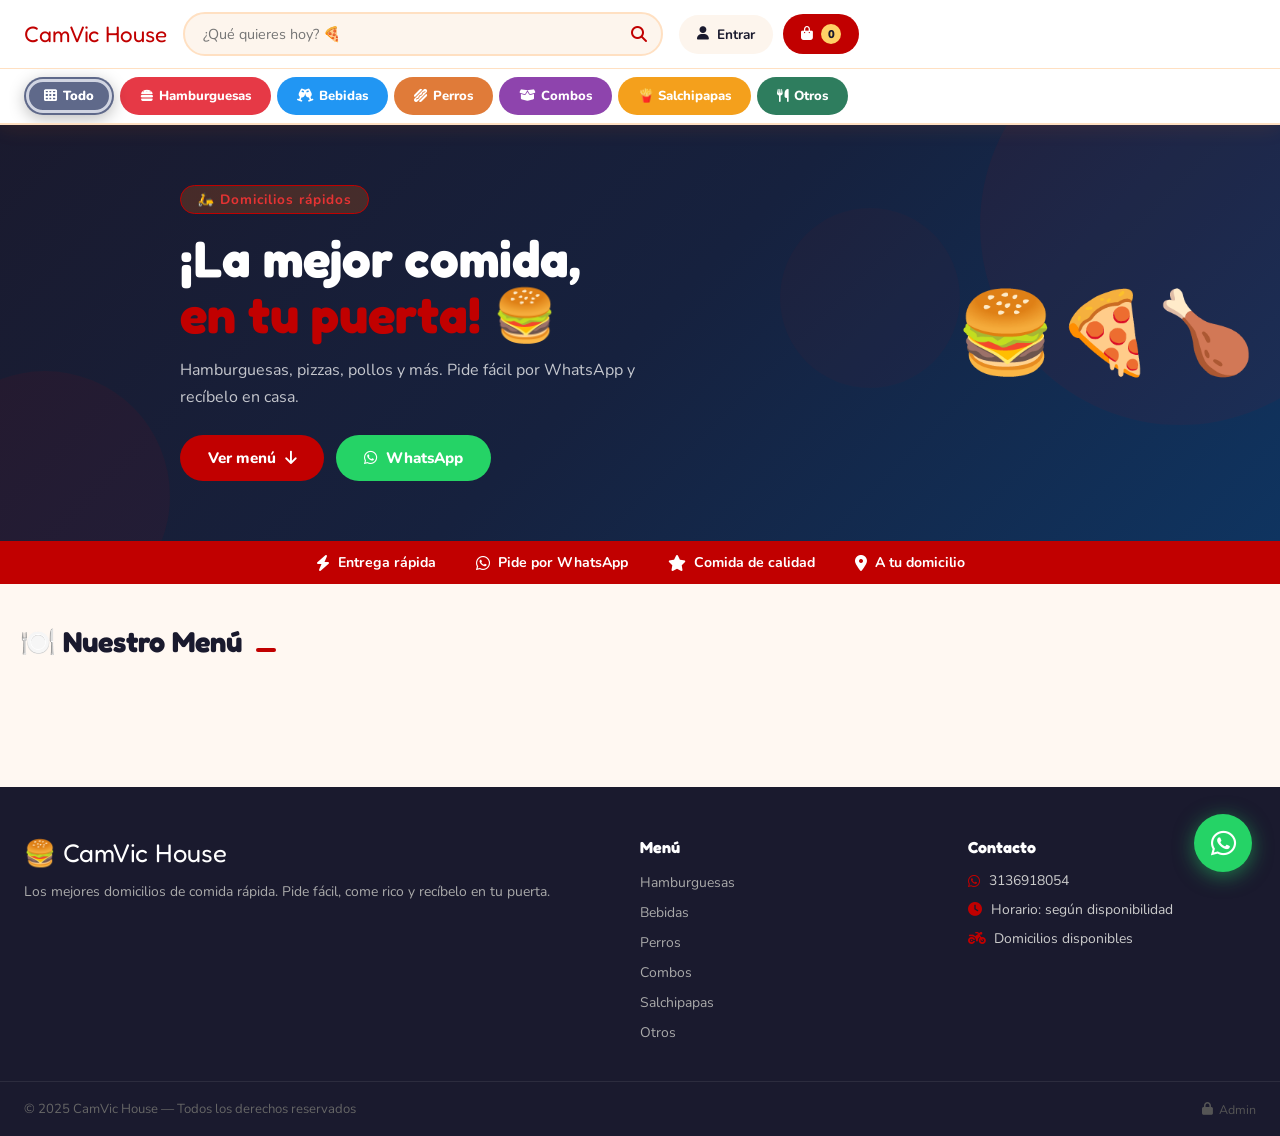
==== commit 23646c89: "Version 1.7" ====
--- a/index.html
+++ b/index.html
@@ -38,8 +38,8 @@
   <nav class="category-nav">
     <button class="cat-btn cat-all active" data-cat="all" onclick="setCategory('all',this)"><i class="fas fa-th"></i> Todo</button>
     <button class="cat-btn cat-hambur" data-cat="hamburguesas" onclick="setCategory('hamburguesas',this)"><i class="fas fa-hamburger"></i> Hamburguesas</button>
+    <button class="cat-btn cat-bebidas" data-cat="bebidas" onclick="setCategory('bebidas',this)"><i class="fas fa-glass-cheers"></i> Bebidas</button>
     <button class="cat-btn cat-perros" data-cat="perros" onclick="setCategory('perros',this)"><i class="fas fa-hotdog"></i> Perros</button>
-    <button class="cat-btn cat-bebidas" data-cat="bebidas" onclick="setCategory('bebidas',this)"><i class="fas fa-glass-cheers"></i> Bebidas</button>
     <button class="cat-btn cat-combos" data-cat="combos" onclick="setCategory('combos',this)"><i class="fas fa-box-open"></i> Combos</button>
     <button class="cat-btn cat-salchi" data-cat="salchipapas" onclick="setCategory('salchipapas',this)">🍟 Salchipapas</button>
     <button class="cat-btn cat-otros" data-cat="otros" onclick="setCategory('otros',this)"><i class="fas fa-utensils"></i> Otros</button>
@@ -100,10 +100,11 @@
       <h4>Menú</h4>
       <ul>
         <li><a href="#" onclick="setCategory('hamburguesas');return false;">Hamburguesas</a></li>
-        <li><a href="#" onclick="setCategory('pizzas');return false;">Pizzas</a></li>
-        <li><a href="#" onclick="setCategory('pollos');return false;">Pollos</a></li>
         <li><a href="#" onclick="setCategory('bebidas');return false;">Bebidas</a></li>
+        <li><a href="#" onclick="setCategory('perros');return false;">Perros</a></li>
         <li><a href="#" onclick="setCategory('combos');return false;">Combos</a></li>
+        <li><a href="#" onclick="setCategory('salchipapas');return false;">Salchipapas</a></li>
+        <li><a href="#" onclick="setCategory('otros');return false;">Otros</a></li>
       </ul>
     </div>
     <div class="footer-contact">
--- a/styles.css
+++ b/styles.css
@@ -330,19 +330,59 @@
 .loader-spinner{width:50px;height:50px;border:5px solid var(--border);border-top-color:var(--primary);border-radius:50%;animation:spin .8s linear infinite}
 @keyframes spin{to{transform:rotate(360deg)}}
 
-/* RESPONSIVE — TABLET (max 900px) */
+/* BARRA INFERIOR ADMIN (solo móvil) */
+.admin-bottom-nav{display:none;position:fixed;bottom:0;left:0;right:0;z-index:100;background:var(--secondary);border-top:2px solid rgba(255,255,255,.08);padding:4px 0 env(safe-area-inset-bottom,4px)}
+.abn-btn{flex:1;display:flex;flex-direction:column;align-items:center;gap:3px;padding:6px 2px;background:transparent;border:none;color:#888;cursor:pointer;font-family:var(--font);font-size:.6rem;font-weight:700;transition:all .2s;min-width:0}
+.abn-btn i{font-size:1.15rem}
+.abn-btn span{white-space:nowrap;overflow:hidden;text-overflow:ellipsis;max-width:52px}
+.abn-btn:hover,.abn-btn.active{color:var(--primary)}
+.abn-logout{color:#c0392b!important}
+.abn-logout:hover{color:#e74c3c!important}
+
+/* RESPONSIVE ADMIN — TABLET (max 900px) */
 @media(max-width:900px){
+  #admin-panel{grid-template-columns:200px 1fr}
+  .admin-sidebar{width:200px}
+  .admin-main{margin-left:200px}
+  .snav-btn{font-size:.82rem;padding:10px 12px}
+  .settings-grid{grid-template-columns:1fr}
+  .stats-grid{grid-template-columns:repeat(2,1fr)}
+  #admin-products-list{grid-template-columns:1fr}
   .product-detail-grid{grid-template-columns:1fr}
   .product-detail-img{border-radius:20px 20px 0 0;aspect-ratio:4/3}
   .footer-inner{grid-template-columns:1fr 1fr}
   .footer-brand{grid-column:1/-1}
-  #admin-panel{grid-template-columns:1fr}
-  .admin-sidebar{display:none}
-  .admin-main{margin-left:0}
   .hero{flex-direction:column;gap:10px;padding:40px 20px}
   .hero-img-area{font-size:3rem}
-  .products-grid{grid-template-columns:repeat(auto-fill,minmax(200px,1fr))}
-  .cat-btn{padding:7px 14px;font-size:.78rem}
+}
+
+/* RESPONSIVE ADMIN — MÓVIL (max 640px) */
+@media(max-width:640px){
+  #admin-panel{display:block;padding-bottom:70px}
+  .admin-sidebar{display:none}
+  .admin-bottom-nav{display:flex}
+  .admin-main{margin-left:0;padding-bottom:0}
+  .admin-topbar{padding:14px 16px}
+  .admin-topbar h1{font-size:1.2rem}
+  .admin-tab{padding:16px}
+  .stats-grid{grid-template-columns:1fr 1fr;gap:12px}
+  .stat-card{padding:14px 12px}
+  .stat-card i{font-size:1.3rem}
+  .stat-card strong{font-size:1.4rem}
+  .settings-grid{grid-template-columns:1fr;gap:14px}
+  .settings-card{padding:16px}
+  #admin-products-list{grid-template-columns:1fr;gap:12px}
+  .admin-product-card{flex-direction:row;gap:10px;padding:12px}
+  .admin-prod-img{width:60px;height:60px;border-radius:8px;flex-shrink:0}
+  .tab-toolbar{flex-direction:column;gap:10px}
+  .tab-toolbar input{min-width:unset;width:100%}
+  .btn-add-product{width:100%;justify-content:center}
+  .admin-login-card{padding:28px 20px}
+  .form-grid{grid-template-columns:1fr}
+  .product-form-box{margin:10px;max-height:90vh;overflow-y:auto}
+  .order-card{padding:14px}
+  .user-card{padding:12px 14px}
+  .low-stock-item{padding:10px 12px;font-size:.84rem}
 }
 
 /* RESPONSIVE — MÓVIL (max 640px) */
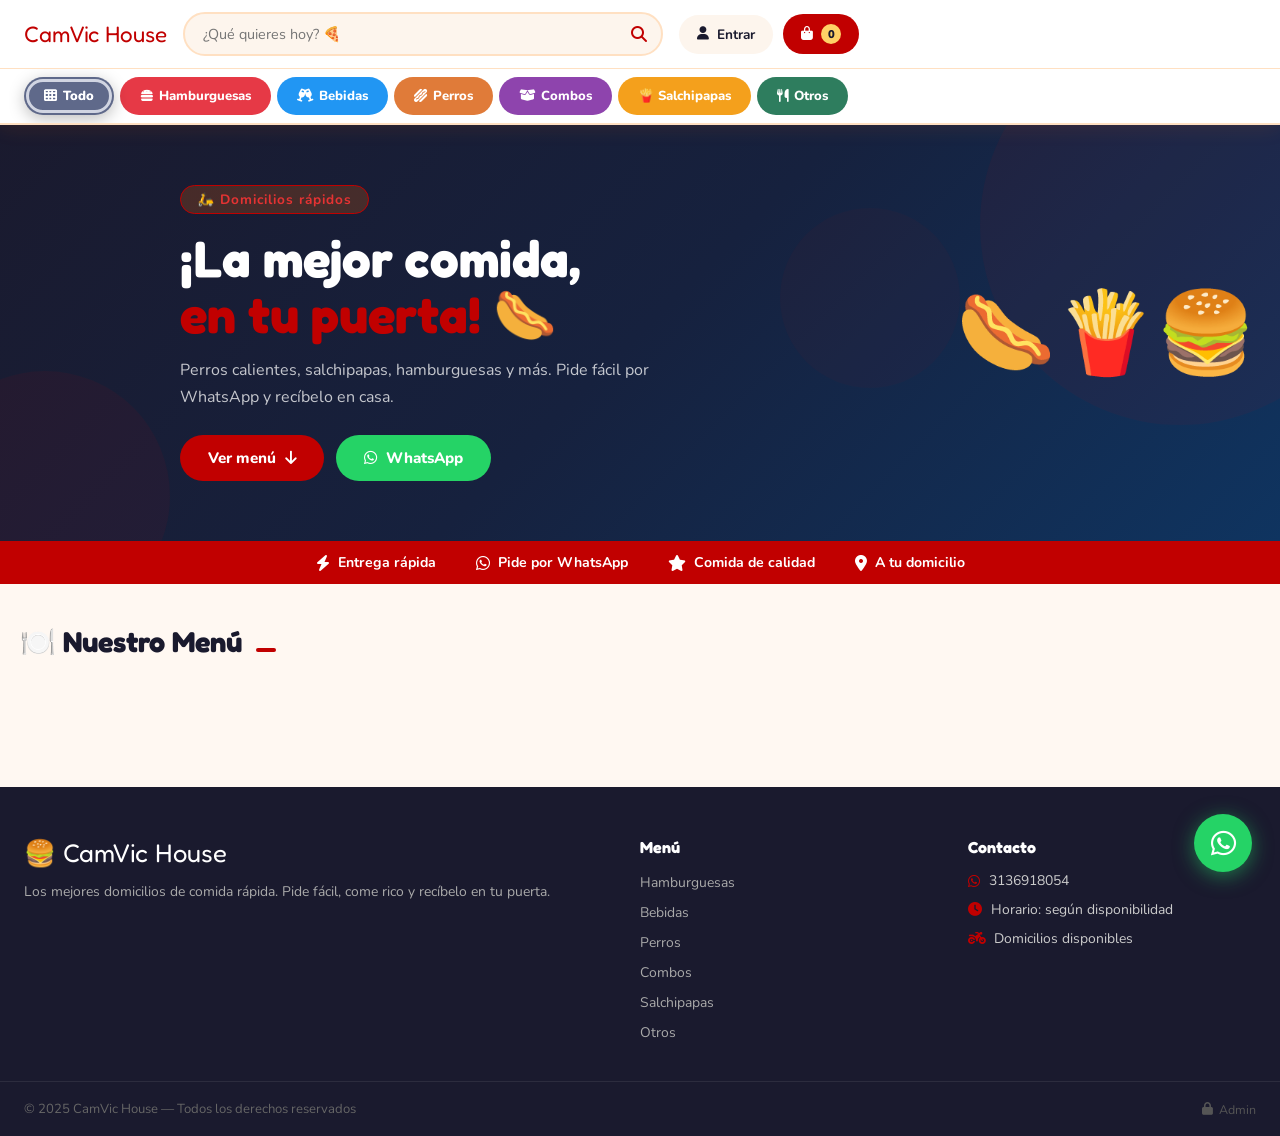
==== commit 5e8710b8: "Version 1.9" ====
--- a/index.html
+++ b/index.html
@@ -3,7 +3,31 @@
 <head>
   <meta charset="UTF-8" />
   <meta name="viewport" content="width=device-width, initial-scale=1.0" />
-  <title>CamVic House — Domicilios</title>
+  <title>CamVic House — Domicilios de Comida Rápida</title>
+
+  <!-- SEO -->
+  <meta name="description" content="CamVic House — Los mejores perros calientes, salchipapas, hamburguesas y más. Pide a domicilio fácil por WhatsApp. ¡Rápido, rico y con amor!" />
+  <meta name="keywords" content="domicilios, comida rápida, perros calientes, salchipapas, hamburguesas, CamVic House" />
+  <meta name="author" content="CamVic House" />
+  <meta name="robots" content="index, follow" />
+
+  <!-- Open Graph (WhatsApp, Facebook, Instagram) -->
+  <meta property="og:title" content="CamVic House — Domicilios de Comida Rápida" />
+  <meta property="og:description" content="Perros calientes, salchipapas, hamburguesas y más. Pide fácil por WhatsApp. ¡Rápido, rico y con amor! 🛵" />
+  <meta property="og:image" content="https://i.ibb.co/Jw0YWTSx/Whats-App-Image-2026-04-09-at-10-45-05-PM.jpg" />
+  <meta property="og:type" content="website" />
+  <meta property="og:locale" content="es_CO" />
+
+  <!-- Twitter Card -->
+  <meta name="twitter:card" content="summary_large_image" />
+  <meta name="twitter:title" content="CamVic House — Domicilios" />
+  <meta name="twitter:description" content="Perros calientes, salchipapas, hamburguesas y más. 🛵 ¡Pide ya!" />
+  <meta name="twitter:image" content="https://i.ibb.co/Jw0YWTSx/Whats-App-Image-2026-04-09-at-10-45-05-PM.jpg" />
+
+  <!-- Favicon -->
+  <link rel="icon" type="image/jpeg" href="logo.jpg" />
+  <link rel="apple-touch-icon" href="logo.jpg" />
+
   <link rel="stylesheet" href="styles.css" />
   <link href="https://fonts.googleapis.com/css2?family=Fredoka+One&family=Nunito:wght@400;600;700;800;900&display=swap" rel="stylesheet" />
   <link rel="stylesheet" href="https://cdnjs.cloudflare.com/ajax/libs/font-awesome/6.5.0/css/all.min.css" />
@@ -11,6 +35,12 @@
 <body>
 
 <div id="toast-container"></div>
+
+<!-- HORARIO BANNER -->
+<div class="schedule-banner" id="schedule-banner" style="display:none;">
+  <i class="fas fa-clock"></i>
+  <span id="schedule-text"></span>
+</div>
 
 <!-- HEADER -->
 <header id="main-header">
@@ -55,8 +85,8 @@
   </div>
   <div class="hero-content">
     <p class="hero-tag">🛵 Domicilios rápidos</p>
-    <h1>¡La mejor comida,<br/><span>en tu puerta! 🍔</span></h1>
-    <p class="hero-sub">Hamburguesas, pizzas, pollos y más. Pide fácil por WhatsApp y recíbelo en casa.</p>
+    <h1>¡La mejor comida,<br/><span>en tu puerta! 🌭</span></h1>
+    <p class="hero-sub">Perros calientes, salchipapas, hamburguesas y más. Pide fácil por WhatsApp y recíbelo en casa.</p>
     <div class="hero-btns">
       <button class="hero-btn" onclick="scrollToCatalog()">Ver menú <i class="fas fa-arrow-down"></i></button>
       <a class="hero-btn-wa" href="https://wa.me/573136918054?text=Hola!%20Quiero%20hacer%20un%20pedido." target="_blank">
@@ -64,7 +94,7 @@
       </a>
     </div>
   </div>
-  <div class="hero-img-area">🍔🍕🍗</div>
+  <div class="hero-img-area">🌭🍟🍔</div>
 </section>
 
 <!-- BANNER INFO -->
@@ -110,7 +140,7 @@
     <div class="footer-contact">
       <h4>Contacto</h4>
       <p><i class="fab fa-whatsapp"></i> 3136918054</p>
-      <p><i class="fas fa-clock"></i> Horario: según disponibilidad</p>
+      <p><i class="fas fa-clock"></i> <span id="footer-schedule">Horario: según disponibilidad</span></p>
       <p><i class="fas fa-motorcycle"></i> Domicilios disponibles</p>
     </div>
   </div>
--- a/styles.css
+++ b/styles.css
@@ -62,6 +62,12 @@
 .btn-user{background:var(--gray-light);color:var(--text)}.btn-user:hover{background:var(--border)}
 .btn-cart{background:var(--primary);color:var(--white);position:relative}.btn-cart:hover{background:var(--primary-dark);transform:scale(1.05)}
 .cart-badge{background:var(--accent);color:var(--secondary);border-radius:50%;width:20px;height:20px;display:inline-flex;align-items:center;justify-content:center;font-size:.7rem;font-weight:900}
+
+/* SCHEDULE BANNER */
+.schedule-banner{display:flex;align-items:center;justify-content:center;gap:8px;padding:8px 20px;font-size:.82rem;font-weight:700;text-align:center}
+.schedule-banner.abierto{background:#27ae60;color:#fff}
+.schedule-banner.cerrado{background:#e74c3c;color:#fff}
+.schedule-banner i{font-size:.9rem}
 
 /* CATEGORY NAV */
 .category-nav{display:flex;gap:6px;padding:8px 24px;overflow-x:auto;border-top:1px solid var(--border);scrollbar-width:none}
